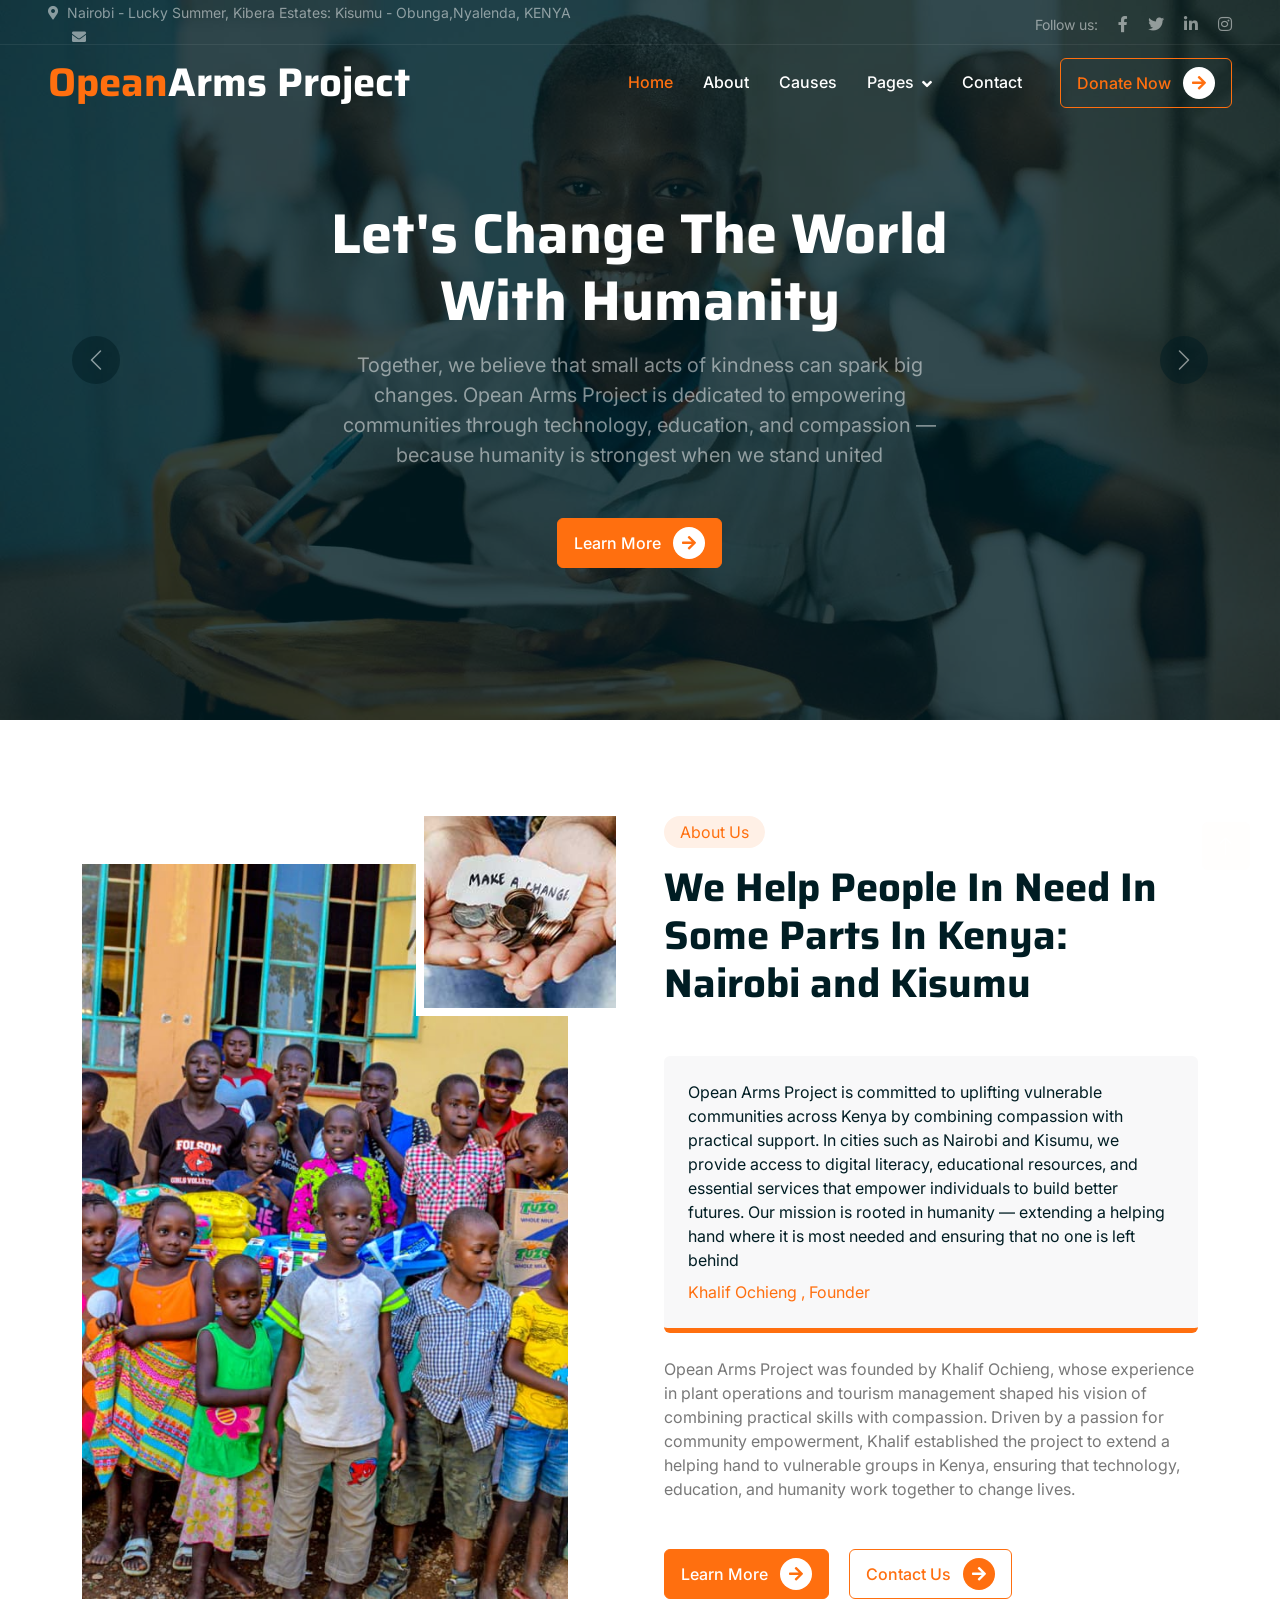
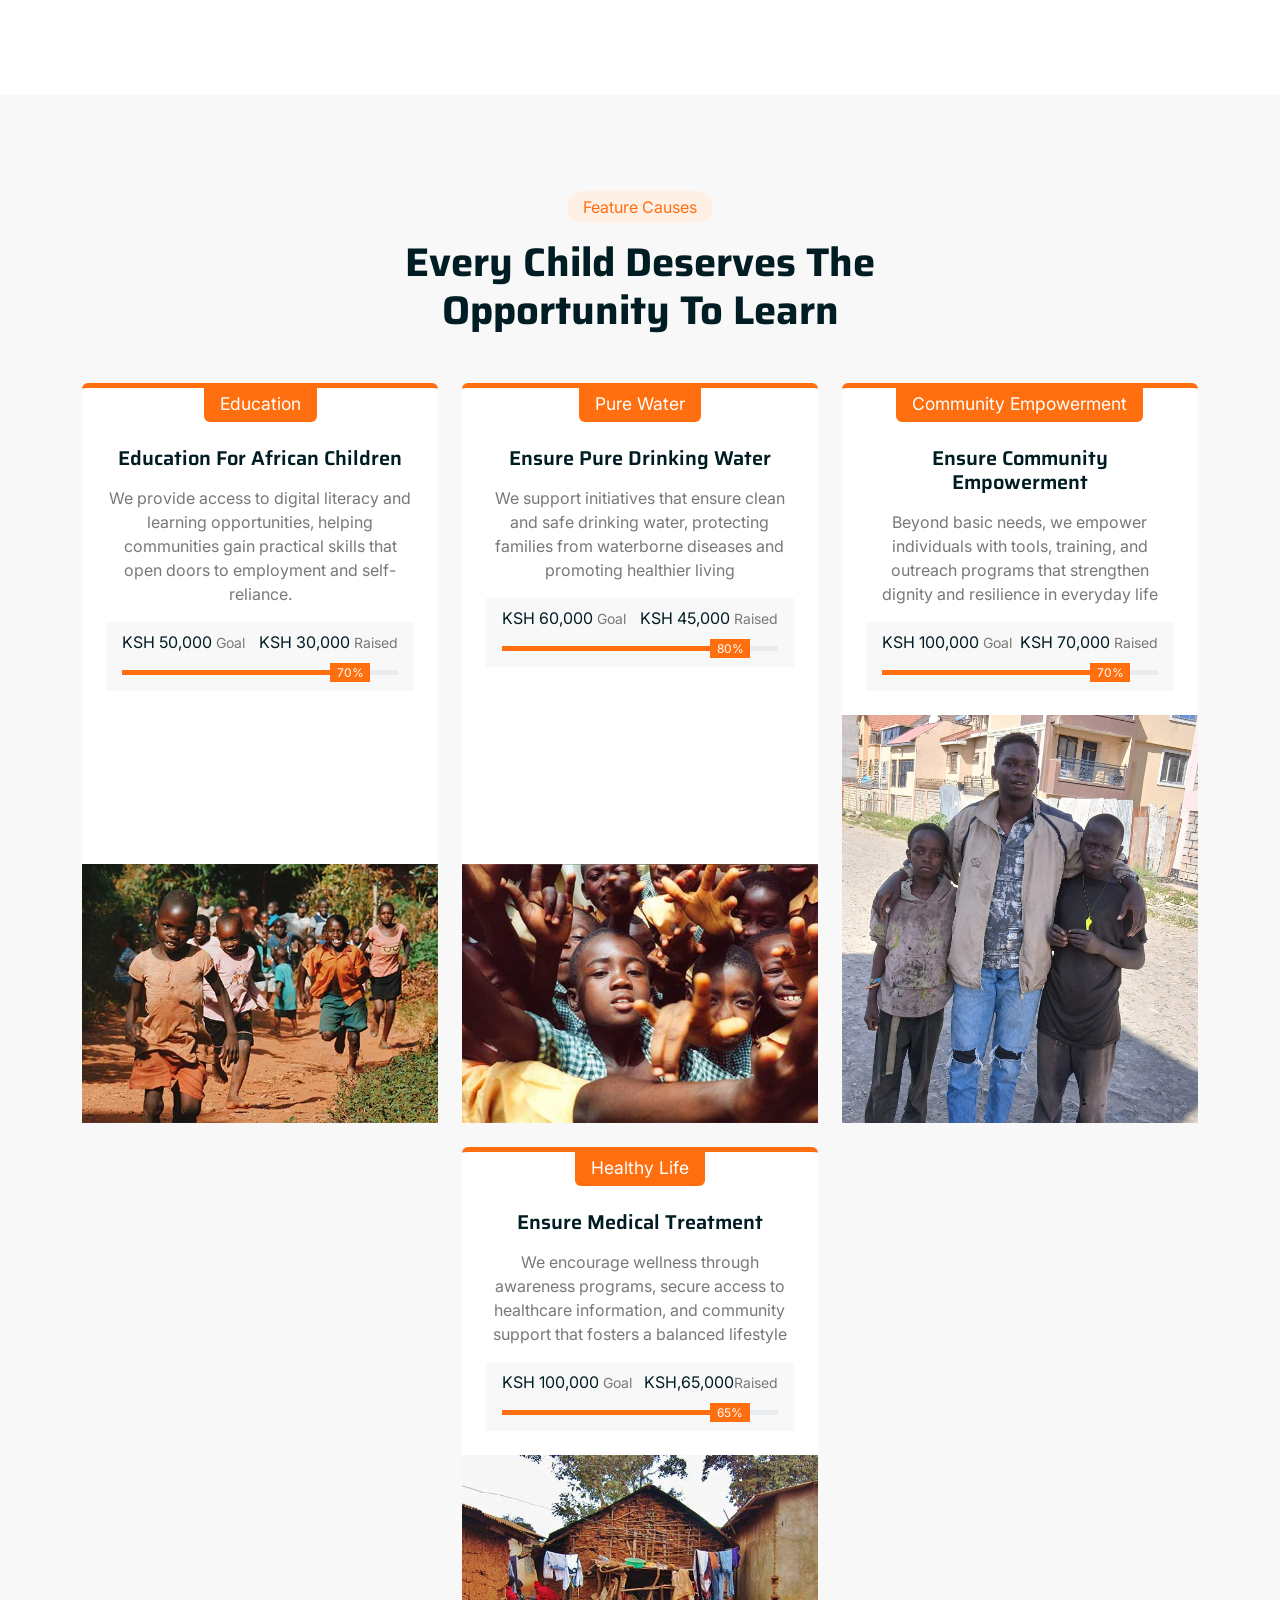
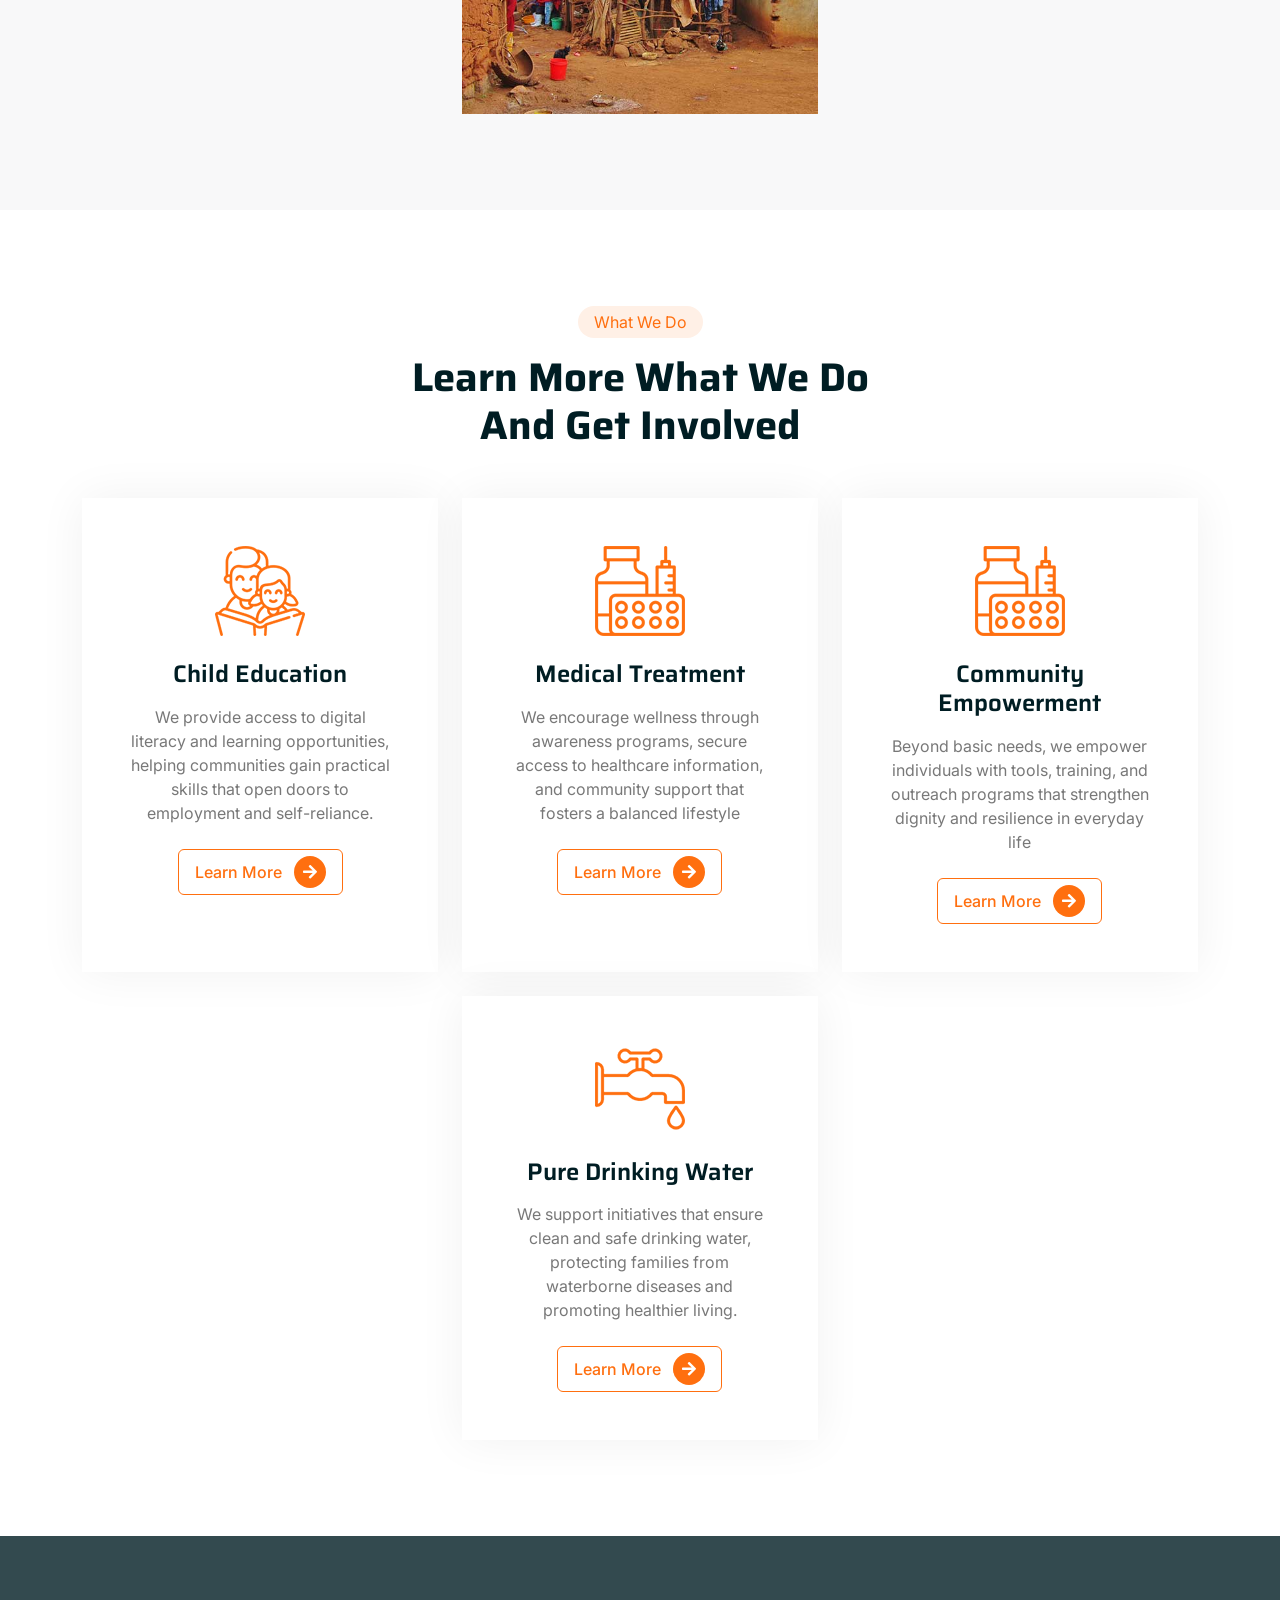
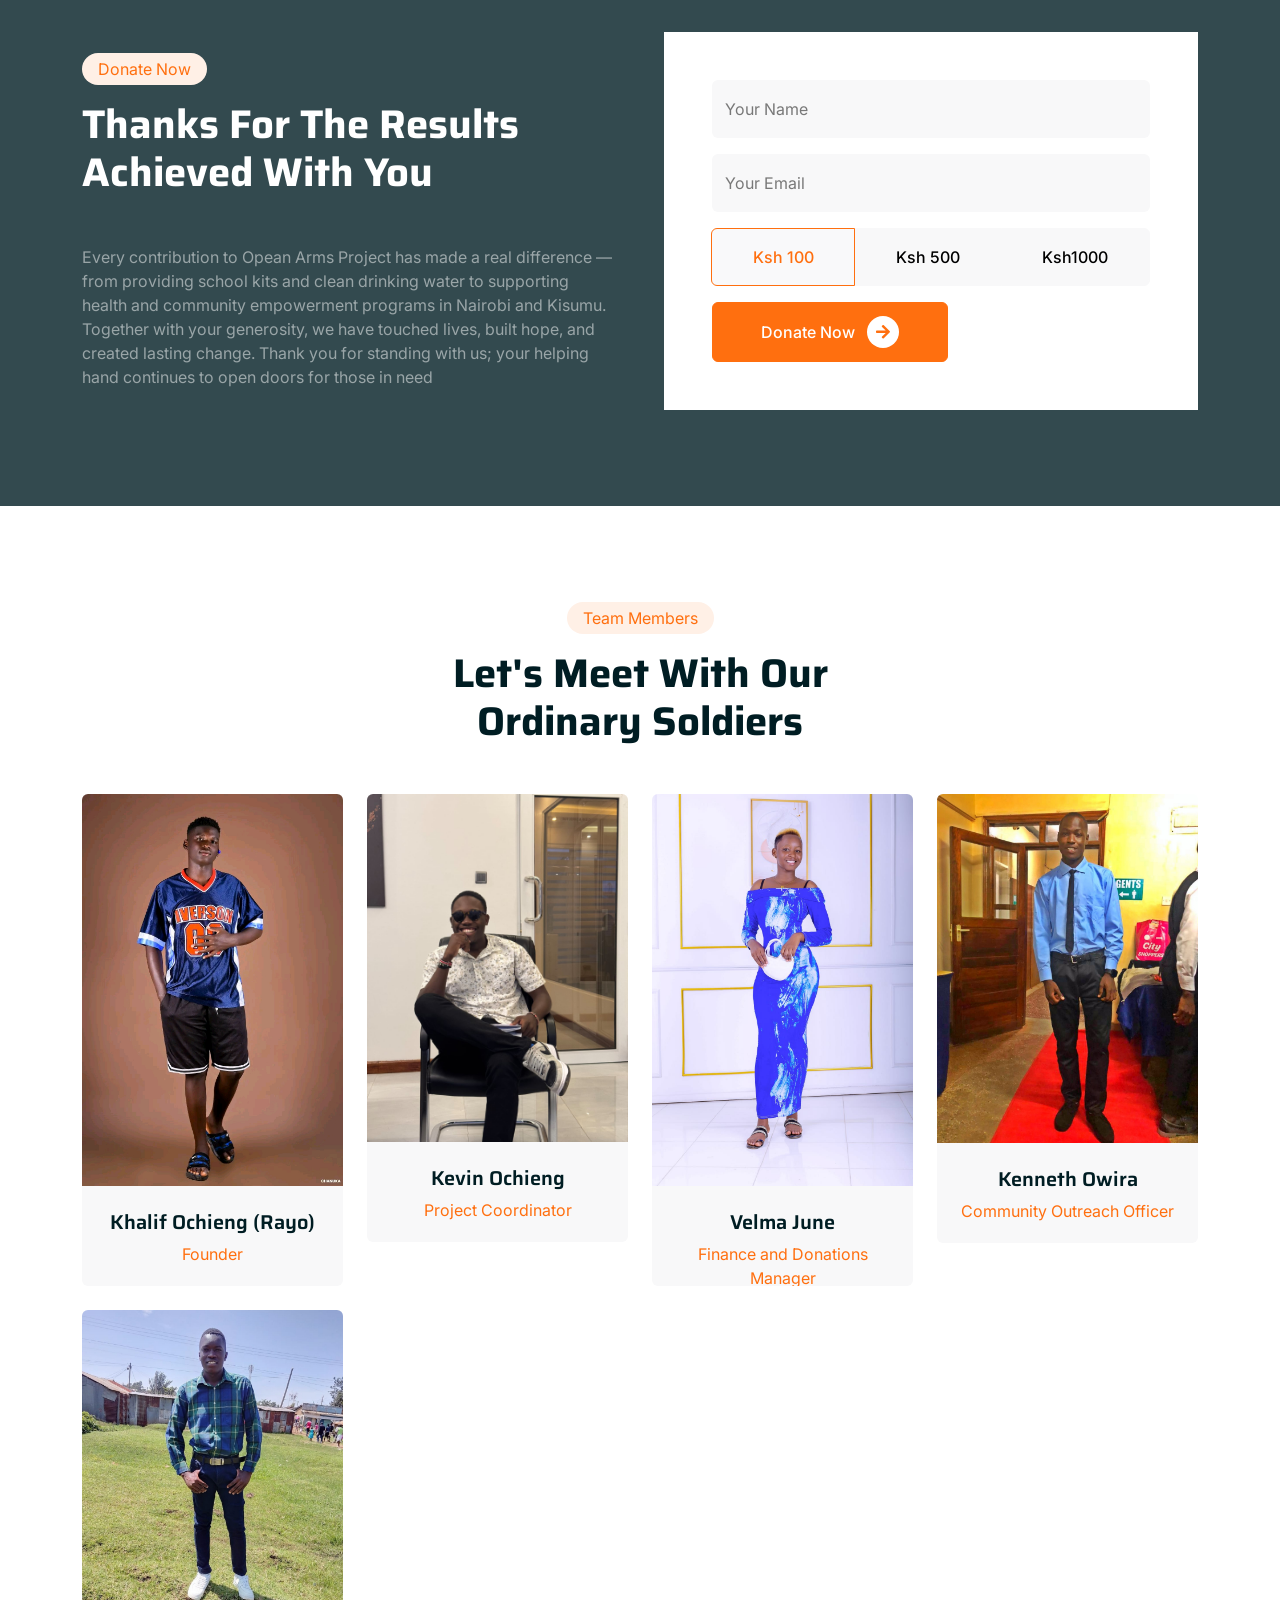
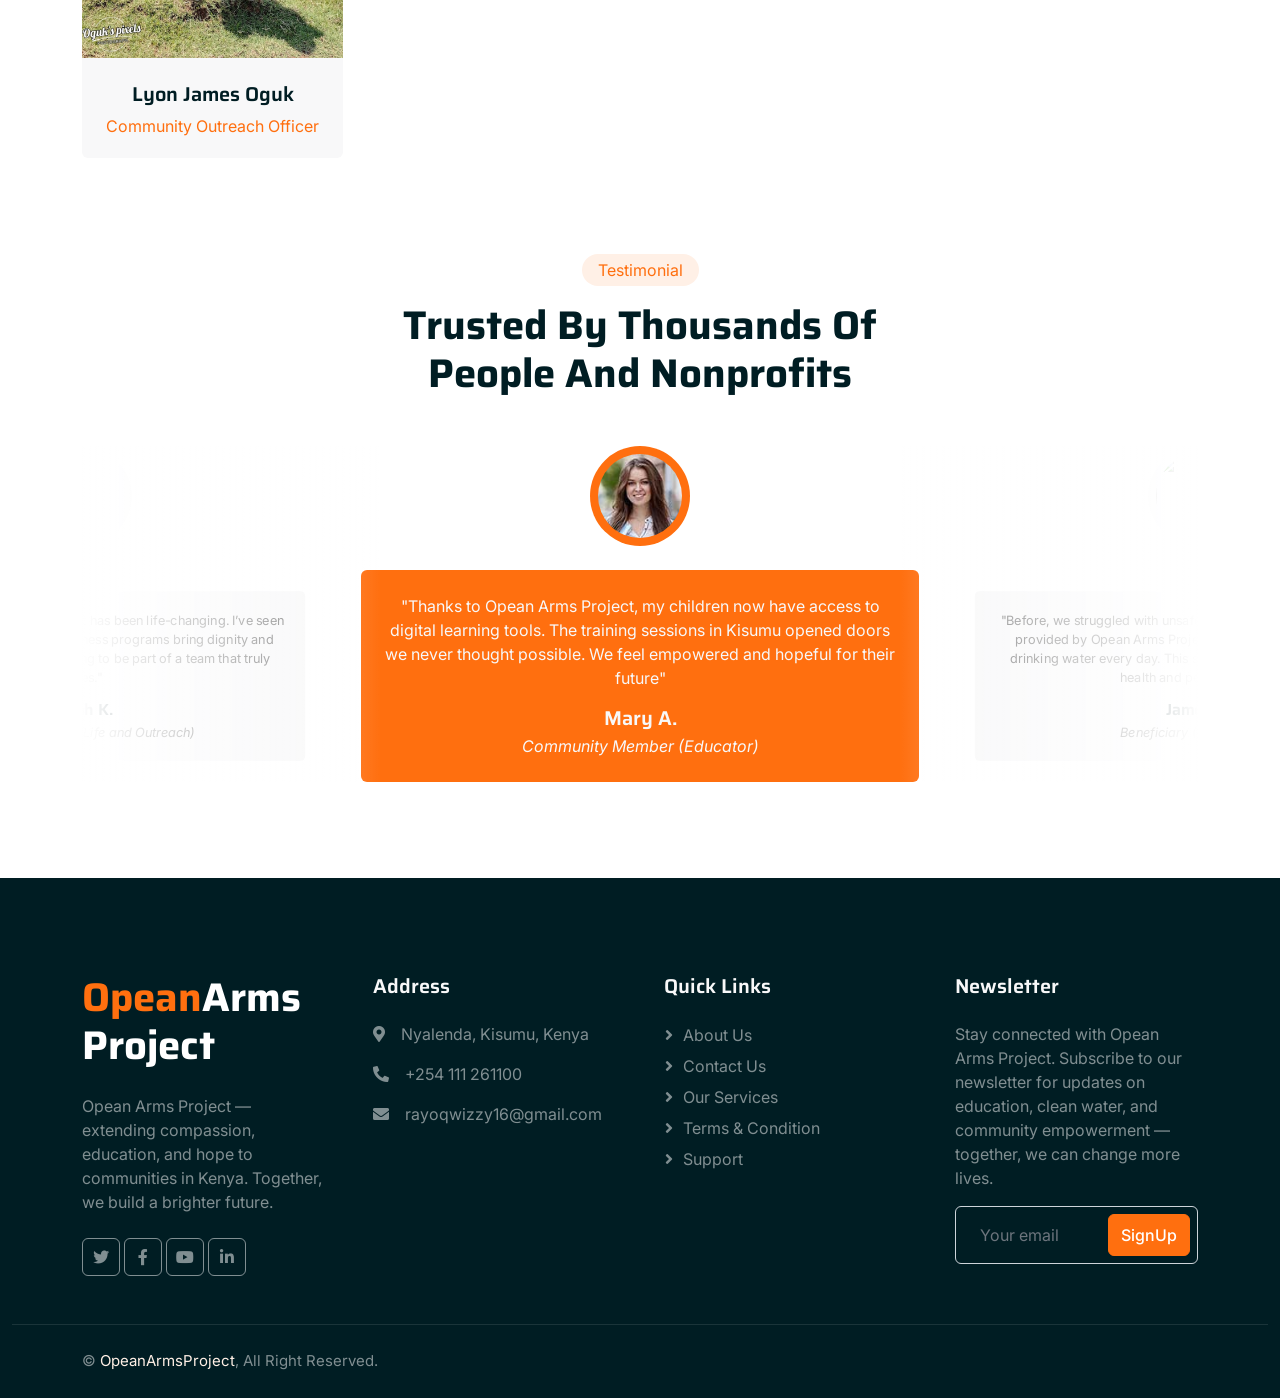
==== index.html @ 70e5e212 "Initial commit for charity project" ====
<!DOCTYPE html>
<html lang="en">

<head>
    <meta charset="utf-8">
    <title>Charity site</title>
    <meta content="width=device-width, initial-scale=1.0" name="viewport">
    <meta content="" name="keywords">
    <meta content="" name="description">

    <!-- Favicon -->
    <link href="img/favicon.ico" rel="icon">

    <!-- Google Web Fonts -->
    <link rel="preconnect" href="https://fonts.googleapis.com">
    <link rel="preconnect" href="https://fonts.gstatic.com" crossorigin>
    <link href="https://fonts.googleapis.com/css2?family=Inter:wght@400;500;600&family=Saira:wght@500;600;700&display=swap" rel="stylesheet"> 

    <!-- Icon Font Stylesheet -->
    <link href="https://cdnjs.cloudflare.com/ajax/libs/font-awesome/5.10.0/css/all.min.css" rel="stylesheet">
    <link href="https://cdn.jsdelivr.net/npm/bootstrap-icons@1.4.1/font/bootstrap-icons.css" rel="stylesheet">

    <!-- Libraries Stylesheet -->
    <link href="lib/animate/animate.min.css" rel="stylesheet">
    <link href="lib/owlcarousel/assets/owl.carousel.min.css" rel="stylesheet">

    <!-- Customized Bootstrap Stylesheet -->
    <link href="css/bootstrap.min.css" rel="stylesheet">

    <!-- Template Stylesheet -->
    <link href="css/style.css" rel="stylesheet">
</head>

<body>
    <!-- Spinner Start -->
    <div id="spinner" class="show bg-white position-fixed translate-middle w-100 vh-100 top-50 start-50 d-flex align-items-center justify-content-center">
        <div class="spinner-grow text-primary" role="status"></div>
    </div>
    <!-- Spinner End -->


    <!-- Navbar Start -->
    <div class="container-fluid fixed-top px-0 wow fadeIn" data-wow-delay="0.1s">
        <div class="top-bar text-white-50 row gx-0 align-items-center d-none d-lg-flex">
            <div class="col-lg-6 px-5 text-start">
                <small><i class="fa fa-map-marker-alt me-2"></i>Nairobi - Lucky Summer, Kibera Estates: Kisumu - Obunga,Nyalenda, KENYA</small>
                <small class="ms-4"><i class="fa fa-envelope me-2"></i></small>
            </div>
            <div class="col-lg-6 px-5 text-end">
                <small>Follow us:</small>
                <a class="text-white-50 ms-3" href=""><i class="fab fa-facebook-f"></i></a>
                <a class="text-white-50 ms-3" href=""><i class="fab fa-twitter"></i></a>
                <a class="text-white-50 ms-3" href=""><i class="fab fa-linkedin-in"></i></a>
                <a class="text-white-50 ms-3" href=""><i class="fab fa-instagram"></i></a>
            </div>
        </div>

        <nav class="navbar navbar-expand-lg navbar-dark py-lg-0 px-lg-5 wow fadeIn" data-wow-delay="0.1s">
            <a href="index.html" class="navbar-brand ms-4 ms-lg-0">
                <h1 class="fw-bold text-primary m-0">Opean<span class="text-white">Arms Project</span></h1>
            </a>
            <button type="button" class="navbar-toggler me-4" data-bs-toggle="collapse" data-bs-target="#navbarCollapse">
                <span class="navbar-toggler-icon"></span>
            </button>
            <div class="collapse navbar-collapse" id="navbarCollapse">
                <div class="navbar-nav ms-auto p-4 p-lg-0">
                    <a href="index.html" class="nav-item nav-link active">Home</a>
                    <a href="about.html" class="nav-item nav-link">About</a>
                    <a href="causes.html" class="nav-item nav-link">Causes</a>
                    <div class="nav-item dropdown">
                        <a href="#" class="nav-link dropdown-toggle" data-bs-toggle="dropdown">Pages</a>
                        <div class="dropdown-menu m-0">
                            <a href="service.html" class="dropdown-item">Service</a>
                            <a href="donate.html" class="dropdown-item">Donate</a>
                            <a href="team.html" class="dropdown-item">Our Team</a>
                            <a href="testimonial.html" class="dropdown-item">Testimonial</a>
                            <a href="404.html" class="dropdown-item">404 Page</a>
                        </div>
                    </div>
                    <a href="contact.html" class="nav-item nav-link">Contact</a>
                </div>
                <div class="d-none d-lg-flex ms-2">
                    <a class="btn btn-outline-primary py-2 px-3" href="">
                        Donate Now
                        <div class="d-inline-flex btn-sm-square bg-white text-primary rounded-circle ms-2">
                            <i class="fa fa-arrow-right"></i>
                        </div>
                    </a>
                </div>
            </div>
        </nav>
    </div>
    <!-- Navbar End -->


    <!-- Carousel Start -->
    <div class="container-fluid p-0 mb-5">
        <div id="header-carousel" class="carousel slide" data-bs-ride="carousel">
            <div class="carousel-inner">
                <div class="carousel-item active">
                    <img class="w-100" src="img/carousel-1.jpg" alt="Image">
                    <div class="carousel-caption">
                        <div class="container">
                            <div class="row justify-content-center">
                                <div class="col-lg-7 pt-5">
                                    <h1 class="display-4 text-white mb-3 animated slideInDown">Let's Change The World With Humanity</h1>
                                    <p class="fs-5 text-white-50 mb-5 animated slideInDown">Together, we believe that small acts of kindness can spark big changes. Opean Arms Project is dedicated to empowering communities through technology, education, and compassion — because humanity is strongest when we stand united</p>
                                    <a class="btn btn-primary py-2 px-3 animated slideInDown" href="">
                                        Learn More
                                        <div class="d-inline-flex btn-sm-square bg-white text-primary rounded-circle ms-2">
                                            <i class="fa fa-arrow-right"></i>
                                        </div>
                                    </a>
                                </div>
                            </div>
                        </div>
                    </div>
                </div>
                <div class="carousel-item">
                    <img class="w-100" src="img/carousel-2.jpg" alt="Image">
                    <div class="carousel-caption">
                        <div class="container">
                            <div class="row justify-content-center">
                                <div class="col-lg-7 pt-5">
                                    <h1 class="display-4 text-white mb-3 animated slideInDown">Let's Save More Lifes With Our Helping Hand</h1>
                                    <p class="fs-5 text-white-50 mb-5 animated slideInDown">At Opean Arms Project, we believe that every act of kindness can open doors to hope. By extending our helping hand, we empower communities with access to education, digital tools, and compassionate support. Together, we can transform lives, protect dignity, and build a future rooted in humanity</p>
                                    <a class="btn btn-primary py-2 px-3 animated slideInDown" href="">
                                        Learn More
                                        <div class="d-inline-flex btn-sm-square bg-white text-primary rounded-circle ms-2">
                                            <i class="fa fa-arrow-right"></i>
                                        </div>
                                    </a>
                                </div>
                            </div>
                        </div>
                    </div>
                </div>
            </div>
            <button class="carousel-control-prev" type="button" data-bs-target="#header-carousel"
                data-bs-slide="prev">
                <span class="carousel-control-prev-icon" aria-hidden="true"></span>
                <span class="visually-hidden">Previous</span>
            </button>
            <button class="carousel-control-next" type="button" data-bs-target="#header-carousel"
                data-bs-slide="next">
                <span class="carousel-control-next-icon" aria-hidden="true"></span>
                <span class="visually-hidden">Next</span>
            </button>
        </div>
    </div>
    <!-- Carousel End -->


    <!-- About Start -->
    <div class="container-xxl py-5">
        <div class="container">
            <div class="row g-5">
                <div class="col-lg-6 wow fadeInUp" data-wow-delay="0.1s">
                    <div class="position-relative overflow-hidden h-100" style="min-height: 400px;">
                        <img class="position-absolute w-100 h-100 pt-5 pe-5" src="img/about-1.jpg" alt="" style="object-fit: cover;">
                        <img class="position-absolute top-0 end-0 bg-white ps-2 pb-2" src="img/about-2.jpg" alt="" style="width: 200px; height: 200px;">
                    </div>
                </div>
                <div class="col-lg-6 wow fadeInUp" data-wow-delay="0.5s">
                    <div class="h-100">
                        <div class="d-inline-block rounded-pill bg-secondary text-primary py-1 px-3 mb-3">About Us</div>
                        <h1 class="display-6 mb-5">We Help People In Need In Some Parts In Kenya: Nairobi and Kisumu</h1>
                        <div class="bg-light border-bottom border-5 border-primary rounded p-4 mb-4">
                            <p class="text-dark mb-2">Opean Arms Project is committed to uplifting vulnerable communities across Kenya by combining compassion with practical support. In cities such as Nairobi and Kisumu, we provide access to digital literacy, educational resources, and essential services that empower individuals to build better futures. Our mission is rooted in humanity — extending a helping hand where it is most needed and ensuring that no one is left behind</p>
                            <span class="text-primary">Khalif Ochieng , Founder</span>
                        </div>
                        <p class="mb-5">Opean Arms Project was founded by Khalif Ochieng, whose experience in plant operations and tourism management shaped his vision of combining practical skills with compassion. Driven by a passion for community empowerment, Khalif established the project to extend a helping hand to vulnerable groups in Kenya, ensuring that technology, education, and humanity work together to change lives.</p>
                        <a class="btn btn-primary py-2 px-3 me-3" href="">
                            Learn More
                            <div class="d-inline-flex btn-sm-square bg-white text-primary rounded-circle ms-2">
                                <i class="fa fa-arrow-right"></i>
                            </div>
                        </a>
                        <a class="btn btn-outline-primary py-2 px-3" href="">
                            Contact Us
                            <div class="d-inline-flex btn-sm-square bg-primary text-white rounded-circle ms-2">
                                <i class="fa fa-arrow-right"></i>
                            </div>
                        </a>
                    </div>
                </div>
            </div>
        </div>
    </div>
    <!-- About End -->


    <!-- Causes Start -->
    <div class="container-xxl bg-light my-5 py-5">
        <div class="container py-5">
            <div class="text-center mx-auto mb-5 wow fadeInUp" data-wow-delay="0.1s" style="max-width: 500px;">
                <div class="d-inline-block rounded-pill bg-secondary text-primary py-1 px-3 mb-3">Feature Causes</div>
                <h1 class="display-6 mb-5">Every Child Deserves The Opportunity To Learn</h1>
            </div>
            <div class="row g-4 justify-content-center">
                <div class="col-lg-4 col-md-6 wow fadeInUp" data-wow-delay="0.1s">
                    <div class="causes-item d-flex flex-column bg-white border-top border-5 border-primary rounded-top overflow-hidden h-100">
                        <div class="text-center p-4 pt-0">
                            <div class="d-inline-block bg-primary text-white rounded-bottom fs-5 pb-1 px-3 mb-4">
                                <small>Education</small>
                            </div>
                            <h5 class="mb-3">Education For African Children</h5>
                            <p>We provide access to digital literacy and learning opportunities, helping communities gain practical skills that open doors to employment and self-reliance.</p>
                            <div class="causes-progress bg-light p-3 pt-2">
                                <div class="d-flex justify-content-between">
                                    <p class="text-dark">KSH 50,000 <small class="text-body">Goal</small></p>
                                    <p class="text-dark">KSH 30,000 <small class="text-body">Raised</small></p>
                                </div>
                                <div class="progress">
                                    <div class="progress-bar" role="progressbar" aria-valuenow="90" aria-valuemin="0" aria-valuemax="100">
                                        <span>70%</span>
                                    </div>
                                </div>
                            </div>
                        </div>
                        <div class="position-relative mt-auto">
                            <img class="img-fluid" src="img/courses-1.jpg" alt="">
                            <div class="causes-overlay">
                                <a class="btn btn-outline-primary" href="">
                                    Read More
                                    <div class="d-inline-flex btn-sm-square bg-primary text-white rounded-circle ms-2">
                                        <i class="fa fa-arrow-right"></i>
                                    </div>
                                </a>
                            </div>
                        </div>
                    </div>
                </div>
                <div class="col-lg-4 col-md-6 wow fadeInUp" data-wow-delay="0.3s">
                    <div class="causes-item d-flex flex-column bg-white border-top border-5 border-primary rounded-top overflow-hidden h-100">
                        <div class="text-center p-4 pt-0">
                            <div class="d-inline-block bg-primary text-white rounded-bottom fs-5 pb-1 px-3 mb-4">
                                <small>Pure Water</small>
                            </div>
                            <h5 class="mb-3">Ensure Pure Drinking Water</h5>
                            <p>We support initiatives that ensure clean and safe drinking water, protecting families from waterborne diseases and promoting healthier living</p>
                            <div class="causes-progress bg-light p-3 pt-2">
                                <div class="d-flex justify-content-between">
                                    <p class="text-dark">KSH 60,000 <small class="text-body">Goal</small></p>
                                    <p class="text-dark">KSH 45,000 <small class="text-body">Raised</small></p>
                                </div>
                                <div class="progress">
                                    <div class="progress-bar" role="progressbar" aria-valuenow="90" aria-valuemin="0" aria-valuemax="100">
                                        <span>80%</span>
                                    </div>
                                </div>
                            </div>
                        </div>
                        <div class="position-relative mt-auto">
                            <img class="img-fluid" src="img/courses-2.jpg" alt="">
                            <div class="causes-overlay">
                                <a class="btn btn-outline-primary" href="">
                                    Read More
                                    <div class="d-inline-flex btn-sm-square bg-primary text-white rounded-circle ms-2">
                                        <i class="fa fa-arrow-right"></i>
                                    </div>
                                </a>
                            </div>
                        </div>
                    </div>
                </div>

                <div class="col-lg-4 col-md-6 wow fadeInUp" data-wow-delay="0.3s">
                    <div class="causes-item d-flex flex-column bg-white border-top border-5 border-primary rounded-top overflow-hidden h-100">
                        <div class="text-center p-4 pt-0">
                            <div class="d-inline-block bg-primary text-white rounded-bottom fs-5 pb-1 px-3 mb-4">
                                <small>Community Empowerment</small>
                            </div>
                            <h5 class="mb-3">Ensure Community Empowerment</h5>
                            <p>Beyond basic needs, we empower individuals with tools, training, and outreach programs that strengthen dignity and resilience in everyday life</p>
                            <div class="causes-progress bg-light p-3 pt-2">
                                <div class="d-flex justify-content-between">
                                    <p class="text-dark">KSH 100,000 <small class="text-body">Goal</small></p>
                                    <p class="text-dark">KSH 70,000 <small class="text-body">Raised</small></p>
                                </div>
                                <div class="progress">
                                    <div class="progress-bar" role="progressbar" aria-valuenow="90" aria-valuemin="0" aria-valuemax="100">
                                        <span>70%</span>
                                    </div>
                                </div>
                            </div>
                        </div>
                        <div class="position-relative mt-auto">
                            <img class="img-fluid" src="img/courses-4.jpg" alt="">
                            <div class="causes-overlay">
                                <a class="btn btn-outline-primary" href="">
                                    Read More
                                    <div class="d-inline-flex btn-sm-square bg-primary text-white rounded-circle ms-2">
                                        <i class="fa fa-arrow-right"></i>
                                    </div>
                                </a>
                            </div>
                        </div>
                    </div>
                </div>

                <div class="col-lg-4 col-md-6 wow fadeInUp" data-wow-delay="0.5s">
                    <div class="causes-item d-flex flex-column bg-white border-top border-5 border-primary rounded-top overflow-hidden h-100">
                        <div class="text-center p-4 pt-0">
                            <div class="d-inline-block bg-primary text-white rounded-bottom fs-5 pb-1 px-3 mb-4">
                                <small>Healthy Life</small>
                            </div>
                            <h5 class="mb-3">Ensure Medical Treatment</h5>
                            <p>We encourage wellness through awareness programs, secure access to healthcare information, and community support that fosters a balanced lifestyle</p>
                            <div class="causes-progress bg-light p-3 pt-2">
                                <div class="d-flex justify-content-between">
                                    <p class="text-dark">KSH 100,000 <small class="text-body">Goal</small></p>
                                    <p class="text-dark">KSH,65,000<small class="text-body">Raised</small></p>
                                </div>
                                <div class="progress">
                                    <div class="progress-bar" role="progressbar" aria-valuenow="90" aria-valuemin="0" aria-valuemax="100">
                                        <span>65%</span>
                                    </div>
                                </div>
                            </div>
                        </div>
                        <div class="position-relative mt-auto">
                            <img class="img-fluid" src="img/courses-3.jpg" alt="">
                            <div class="causes-overlay">
                                <a class="btn btn-outline-primary" href="">
                                    Read More
                                    <div class="d-inline-flex btn-sm-square bg-primary text-white rounded-circle ms-2">
                                        <i class="fa fa-arrow-right"></i>
                                    </div>
                                </a>
                            </div>
                        </div>
                    </div>
                </div>
            </div>
        </div>
    </div>
    <!-- Causes End -->


    <!-- Service Start -->
    <div class="container-xxl py-5">
        <div class="container">
            <div class="text-center mx-auto mb-5 wow fadeInUp" data-wow-delay="0.1s" style="max-width: 500px;">
                <div class="d-inline-block rounded-pill bg-secondary text-primary py-1 px-3 mb-3">What We Do</div>
                <h1 class="display-6 mb-5">Learn More What We Do And Get Involved</h1>
            </div>
            <div class="row g-4 justify-content-center">
                <div class="col-lg-4 col-md-6 wow fadeInUp" data-wow-delay="0.1s">
                    <div class="service-item bg-white text-center h-100 p-4 p-xl-5">
                        <img class="img-fluid mb-4" src="img/icon-1.png" alt="">
                        <h4 class="mb-3">Child Education</h4>
                        <p class="mb-4">We provide access to digital literacy and learning opportunities, helping communities gain practical skills that open doors to employment and self-reliance.</p>
                        <a class="btn btn-outline-primary px-3" href="">
                            Learn More
                            <div class="d-inline-flex btn-sm-square bg-primary text-white rounded-circle ms-2">
                                <i class="fa fa-arrow-right"></i>
                            </div>
                        </a>
                    </div>
   
                </div>
                <div class="col-lg-4 col-md-6 wow fadeInUp" data-wow-delay="0.3s">
                    <div class="service-item bg-white text-center h-100 p-4 p-xl-5">
                        <img class="img-fluid mb-4" src="img/icon-2.png" alt="">
                        <h4 class="mb-3">Medical Treatment</h4>
                        <p class="mb-4">We encourage wellness through awareness programs, secure access to healthcare information, and community support that fosters a balanced lifestyle</p>
                        <a class="btn btn-outline-primary px-3" href="">
                            Learn More
                            <div class="d-inline-flex btn-sm-square bg-primary text-white rounded-circle ms-2">
                                <i class="fa fa-arrow-right"></i>
                            </div>
                        </a>
                    </div>
                </div>

                <div class="col-lg-4 col-md-6 wow fadeInUp" data-wow-delay="0.3s">
                    <div class="service-item bg-white text-center h-100 p-4 p-xl-5">
                        <img class="img-fluid mb-4" src="img/icon-2.png" alt="">
                        <h4 class="mb-3">Community Empowerment</h4>
                        <p class="mb-4">Beyond basic needs, we empower individuals with tools, training, and outreach programs that strengthen dignity and resilience in everyday life</p>
                        <a class="btn btn-outline-primary px-3" href="">
                            Learn More
                            <div class="d-inline-flex btn-sm-square bg-primary text-white rounded-circle ms-2">
                                <i class="fa fa-arrow-right"></i>
                            </div>
                        </a>
                    </div>
                </div>

                <div class="col-lg-4 col-md-6 wow fadeInUp" data-wow-delay="0.5s">
                    <div class="service-item bg-white text-center h-100 p-4 p-xl-5">
                        <img class="img-fluid mb-4" src="img/icon-3.png" alt="">
                        <h4 class="mb-3">Pure Drinking Water</h4>
                        <p class="mb-4">We support initiatives that ensure clean and safe drinking water, protecting families from waterborne diseases and promoting healthier living.</p>
                        <a class="btn btn-outline-primary px-3" href="">
                            Learn More
                            <div class="d-inline-flex btn-sm-square bg-primary text-white rounded-circle ms-2">
                                <i class="fa fa-arrow-right"></i>
                            </div>
                        </a>
                    </div>
                </div>
            </div>
        </div>
    </div>
    <!-- Service End -->


    <!-- Donate Start -->
    <div class="container-fluid donate my-5 py-5" data-parallax="scroll" data-image-src="img/donate.jpg">
        <div class="container py-5">
            <div class="row g-5 align-items-center">
                <div class="col-lg-6 wow fadeIn" data-wow-delay="0.1s">
                    <div class="d-inline-block rounded-pill bg-secondary text-primary py-1 px-3 mb-3">Donate Now</div>
                    <h1 class="display-6 text-white mb-5">Thanks For The Results Achieved With You</h1>
                    <p class="text-white-50 mb-0">Every contribution to Opean Arms Project has made a real difference — from providing school kits and clean drinking water to supporting health and community empowerment programs in Nairobi and Kisumu. Together with your generosity, we have touched lives, built hope, and created lasting change. Thank you for standing with us; your helping hand continues to open doors for those in need</p>
                </div>
                <div class="col-lg-6 wow fadeIn" data-wow-delay="0.5s">
                    <div class="h-100 bg-white p-5">
                        <form>
                            <div class="row g-3">
                                <div class="col-12">
                                    <div class="form-floating">
                                        <input type="text" class="form-control bg-light border-0" id="name" placeholder="Your Name">
                                        <label for="name">Your Name</label>
                                    </div>
                                </div>
                                <div class="col-12">
                                    <div class="form-floating">
                                        <input type="email" class="form-control bg-light border-0" id="email" placeholder="Your Email">
                                        <label for="email">Your Email</label>
                                    </div>
                                </div>
                                <div class="col-12">
                                    <div class="btn-group d-flex justify-content-around">
                                        <input type="radio" class="btn-check" name="btnradio" id="btnradio1" checked>
                                        <label class="btn btn-light py-3" for="btnradio1">Ksh 100</label>

                                        <input type="radio" class="btn-check" name="btnradio" id="btnradio2">
                                        <label class="btn btn-light py-3" for="btnradio2">Ksh 500</label>

                                        <input type="radio" class="btn-check" name="btnradio" id="btnradio3">
                                        <label class="btn btn-light py-3" for="btnradio3">Ksh1000</label>
                                    </div>
                                </div>
                                <div class="col-12">
                                    <button class="btn btn-primary px-5" style="height: 60px;">
                                        Donate Now
                                        <div class="d-inline-flex btn-sm-square bg-white text-primary rounded-circle ms-2">
                                            <i class="fa fa-arrow-right"></i>
                                        </div>
                                    </button>
                                </div>
                            </div>
                        </form>
                    </div>
                </div>
            </div>
        </div>
    </div>
    <!-- Donate End -->


    <!-- Team Start -->
    <div class="container-xxl py-5">
        <div class="container">
            <div class="text-center mx-auto mb-5 wow fadeInUp" data-wow-delay="0.1s" style="max-width: 500px;">
                <div class="d-inline-block rounded-pill bg-secondary text-primary py-1 px-3 mb-3">Team Members</div>
                <h1 class="display-6 mb-5">Let's Meet With Our Ordinary Soldiers</h1>
            </div>
            <div class="row g-4">
                <div class="col-lg-3 col-md-6 wow fadeInUp" data-wow-delay="0.1s">
                    <div class="team-item position-relative rounded overflow-hidden">
                        <div class="overflow-hidden">
                            <img class="img-fluid" src="img/team-1.jpg" alt="">
                        </div>
                        <div class="team-text bg-light text-center p-4">
                            <h5>Khalif Ochieng (Rayo) </h5>
                            <p class="text-primary">Founder</p>
                            <div class="team-social text-center">
                                <a class="btn btn-square" href=""><i class="fab fa-facebook-f"></i></a>
                                <a class="btn btn-square" href=""><i class="fab fa-twitter"></i></a>
                                <a class="btn btn-square" href=""><i class="fab fa-instagram"></i></a>
                            </div>
                        </div>
                    </div>
                </div>
                <div class="col-lg-3 col-md-6 wow fadeInUp" data-wow-delay="0.3s">
                    <div class="team-item position-relative rounded overflow-hidden">
                        <div class="overflow-hidden">
                            <img class="img-fluid" src="img/team-2.jpg" alt="">
                        </div>
                        <div class="team-text bg-light text-center p-4">
                            <h5>Kevin Ochieng</h5>
                            <p class="text-primary">Project Coordinator</p>
                            <div class="team-social text-center">
                                <a class="btn btn-square" href=""><i class="fab fa-facebook-f"></i></a>
                                <a class="btn btn-square" href=""><i class="fab fa-twitter"></i></a>
                                <a class="btn btn-square" href=""><i class="fab fa-instagram"></i></a>
                            </div>
                        </div>
                    </div>
                </div>
                <div class="col-lg-3 col-md-6 wow fadeInUp" data-wow-delay="0.5s">
                    <div class="team-item position-relative rounded overflow-hidden">
                        <div class="overflow-hidden">
                            <img class="img-fluid" src="img/team-3.jpg" alt="">
                        </div>
                        <div class="team-text bg-light text-center p-4">
                            <h5>Velma June</h5>
                            <p class="text-primary">Finance and Donations Manager</p>
                            <div class="team-social text-center">
                                <a class="btn btn-square" href=""><i class="fab fa-facebook-f"></i></a>
                                <a class="btn btn-square" href=""><i class="fab fa-twitter"></i></a>
                                <a class="btn btn-square" href=""><i class="fab fa-instagram"></i></a>
                            </div>
                        </div>
                    </div>
                </div>
                <div class="col-lg-3 col-md-6 wow fadeInUp" data-wow-delay="0.7s">
                    <div class="team-item position-relative rounded overflow-hidden">
                        <div class="overflow-hidden">
                            <img class="img-fluid" src="img/team-4.jpg" alt="">
                        </div>
                        <div class="team-text bg-light text-center p-4">
                            <h5>Kenneth Owira</h5>
                            <p class="text-primary">Community Outreach Officer</p>
                            <div class="team-social text-center">
                                <a class="btn btn-square" href=""><i class="fab fa-facebook-f"></i></a>
                                <a class="btn btn-square" href=""><i class="fab fa-twitter"></i></a>
                                <a class="btn btn-square" href=""><i class="fab fa-instagram"></i></a>
                            </div>
                        </div>
                    </div>
                </div>

                 <div class="col-lg-3 col-md-6 wow fadeInUp" data-wow-delay="0.7s">
                    <div class="team-item position-relative rounded overflow-hidden">
                        <div class="overflow-hidden">
                            <img class="img-fluid" src="img/team-5.jpg" alt="">
                        </div>
                        <div class="team-text bg-light text-center p-4">
                            <h5>Lyon James Oguk</h5>
                            <p class="text-primary">Community Outreach Officer</p>
                            <div class="team-social text-center">
                                <a class="btn btn-square" href=""><i class="fab fa-facebook-f"></i></a>
                                <a class="btn btn-square" href=""><i class="fab fa-twitter"></i></a>
                                <a class="btn btn-square" href=""><i class="fab fa-instagram"></i></a>
                            </div>
                        </div>
                    </div>
                </div>

            </div>
        </div>
    </div>
    <!-- Team End -->


    <!-- Testimonial Start -->
    <div class="container-xxl py-5">
        <div class="container">
            <div class="text-center mx-auto mb-5 wow fadeInUp" data-wow-delay="0.1s" style="max-width: 500px;">
                <div class="d-inline-block rounded-pill bg-secondary text-primary py-1 px-3 mb-3">Testimonial</div>
                <h1 class="display-6 mb-5">Trusted By Thousands Of People And Nonprofits</h1>
            </div>
            <div class="owl-carousel testimonial-carousel wow fadeInUp" data-wow-delay="0.1s">
                <div class="testimonial-item text-center">
                    <img class="img-fluid bg-light rounded-circle p-2 mx-auto mb-4" src="img/testimonial-1.jpg" style="width: 100px; height: 100px;">
                    <div class="testimonial-text rounded text-center p-4">
                        <p>"Thanks to Opean Arms Project, my children now have access to digital learning tools. The training sessions in Kisumu opened doors we never thought possible. We feel empowered and hopeful for their future"</p>
                        <h5 class="mb-1">Mary A.</h5>
                        <span class="fst-italic">Community Member (Educator)</span>
                    </div>
                </div>
                <div class="testimonial-item text-center">
                    <img class="img-fluid bg-light rounded-circle p-2 mx-auto mb-4" src="img/testimonial-2.jpg" style="width: 100px; height: 100px;">
                    <div class="testimonial-text rounded text-center p-4">
                        <p>"Before, we struggled with unsafe water. With the filtration support provided by Opean Arms Project, my family now enjoys clean drinking water every day. This simple change has improved our health and peace of mind"</p>
                        <h5 class="mb-1">James O.</h5>
                        <span class="fst-italic">Beneficiary (Clean Water)</span>
                    </div>
                </div>
                <div class="testimonial-item text-center">
                    <img class="img-fluid bg-light rounded-circle p-2 mx-auto mb-4" src="img/testimonial-3.jpg" style="width: 100px; height: 100px;">
                    <div class="testimonial-text rounded text-center p-4">
                        <p>"Working with Opean Arms Project has been life-changing. I’ve seen firsthand how their health awareness programs bring dignity and hope to communities. It’s inspiring to be part of a team that truly cares."</p>
                        <h5 class="mb-1">Sarah K.</h5>
                        <span class="fst-italic">Volunteer (Healthy Life and Outreach)</span>
                    </div>
                </div>
            </div>
        </div>
    </div>
    <!-- Testimonial End -->


    <!-- Footer Start -->
    <div class="container-fluid bg-dark text-white-50 footer mt-5 pt-5 wow fadeIn" data-wow-delay="0.1s">
        <div class="container py-5">
            <div class="row g-5">
                <div class="col-lg-3 col-md-6">
                    <h1 class="fw-bold text-primary mb-4">Opean<span class="text-white">Arms Project</span></h1>
                    <p>Opean Arms Project — extending compassion, education, and hope to communities in Kenya. Together, we build a brighter future.</p>
                    <div class="d-flex pt-2">
                        <a class="btn btn-square me-1" href=""><i class="fab fa-twitter"></i></a>
                        <a class="btn btn-square me-1" href=""><i class="fab fa-facebook-f"></i></a>
                        <a class="btn btn-square me-1" href=""><i class="fab fa-youtube"></i></a>
                        <a class="btn btn-square me-0" href=""><i class="fab fa-linkedin-in"></i></a>
                    </div>
                </div>
                <div class="col-lg-3 col-md-6">
                    <h5 class="text-light mb-4">Address</h5>
                    <p><i class="fa fa-map-marker-alt me-3"></i>Nyalenda, Kisumu, Kenya</p>
                    <p><i class="fa fa-phone-alt me-3"></i>+254 111 261100</p>
                    <p><i class="fa fa-envelope me-3"></i>rayoqwizzy16@gmail.com</p>
                </div>
                <div class="col-lg-3 col-md-6">
                    <h5 class="text-light mb-4">Quick Links</h5>
                    <a class="btn btn-link" href="">About Us</a>
                    <a class="btn btn-link" href="">Contact Us</a>
                    <a class="btn btn-link" href="">Our Services</a>
                    <a class="btn btn-link" href="">Terms & Condition</a>
                    <a class="btn btn-link" href="">Support</a>
                </div>
                <div class="col-lg-3 col-md-6">
                    <h5 class="text-light mb-4">Newsletter</h5>
                    <p>Stay connected with Opean Arms Project. Subscribe to our newsletter for updates on education, clean water, and community empowerment — together, we can change more lives.</p>
                    <div class="position-relative mx-auto" style="max-width: 400px;">
                        <input class="form-control bg-transparent w-100 py-3 ps-4 pe-5" type="text" placeholder="Your email">
                        <button type="button" class="btn btn-primary py-2 position-absolute top-0 end-0 mt-2 me-2">SignUp</button>
                    </div>
                </div>
            </div>
        </div>
        <div class="container-fluid copyright">
            <div class="container">
                <div class="row">
                    <div class="col-md-6 text-center text-md-start mb-3 mb-md-0">
                        &copy; <a href="#">OpeanArmsProject</a>, All Right Reserved.
                    </div>
                    <div class="col-md-6 text-center text-md-end">
                        <!--/*** This template is free as long as you keep the footer author’s credit link/attribution link/backlink. If you'd like to use the template without the footer author’s credit link/attribution link/backlink, you can purchase the Credit Removal License from "https://htmlcodex.com/credit-removal". Thank you for your support. ***/-->

                        <a href="#"></a>
                        
                    </div>
                </div>
            </div>
        </div>
    </div>
    <!-- Footer End -->


    <!-- Back to Top -->
    <a href="#" class="btn btn-lg btn-primary btn-lg-square back-to-top"><i class="bi bi-arrow-up"></i></a>


    <!-- JavaScript Libraries -->
    <script src="https://code.jquery.com/jquery-3.4.1.min.js"></script>
    <script src="https://cdn.jsdelivr.net/npm/bootstrap@5.0.0/dist/js/bootstrap.bundle.min.js"></script>
    <script src="lib/wow/wow.min.js"></script>
    <script src="lib/easing/easing.min.js"></script>
    <script src="lib/waypoints/waypoints.min.js"></script>
    <script src="lib/owlcarousel/owl.carousel.min.js"></script>
    <script src="lib/parallax/parallax.min.js"></script>

    <!-- Template Javascript -->
    <script src="js/main.js"></script>
</body>

</html>
---- css/style.css ----
/********** Template CSS **********/
:root {
    --primary: #FF6F0F;
    --secondary: #FFF0E6;
    --light: #F8F8F9;
    --dark: #001D23;
}

.back-to-top {
    position: fixed;
    display: none;
    right: 30px;
    bottom: 30px;
    z-index: 99;
}


/*** Spinner ***/
#spinner {
    opacity: 0;
    visibility: hidden;
    transition: opacity .5s ease-out, visibility 0s linear .5s;
    z-index: 99999;
}

#spinner.show {
    transition: opacity .5s ease-out, visibility 0s linear 0s;
    visibility: visible;
    opacity: 1;
}


/*** Button ***/
.btn {
    font-weight: 500;
    transition: .5s;
}

.btn.btn-primary,
.btn.btn-outline-primary:hover {
    color: #FFFFFF;
}

.btn.btn-primary:hover {
    color: var(--primary);
    background: transparent;
}

.btn-square {
    width: 38px;
    height: 38px;
}

.btn-sm-square {
    width: 32px;
    height: 32px;
}

.btn-lg-square {
    width: 48px;
    height: 48px;
}

.btn-square,
.btn-sm-square,
.btn-lg-square {
    padding: 0;
    display: flex;
    align-items: center;
    justify-content: center;
    font-weight: normal;
}


/*** Navbar ***/
.fixed-top {
    transition: .5s;
}

.top-bar {
    height: 45px;
    border-bottom: 1px solid rgba(255, 255, 255, .07);
}

.navbar .dropdown-toggle::after {
    border: none;
    content: "\f107";
    font-family: "Font Awesome 5 Free";
    font-weight: 900;
    vertical-align: middle;
    margin-left: 8px;
}

.navbar .navbar-nav .nav-link {
    margin-right: 30px;
    padding: 25px 0;
    color: #FFFFFF;
    font-weight: 500;
    outline: none;
}

.navbar .navbar-nav .nav-link:hover,
.navbar .navbar-nav .nav-link.active {
    color: var(--primary);
}

@media (max-width: 991.98px) {
    .navbar .navbar-nav {
        margin-top: 10px;
        border-top: 1px solid rgba(0, 0, 0, .07);
        background: var(--dark);
    }

    .navbar .navbar-nav .nav-link {
        padding: 10px 0;
    }
}

@media (min-width: 992px) {
    .navbar .nav-item .dropdown-menu {
        display: block;
        visibility: hidden;
        top: 100%;
        transform: rotateX(-75deg);
        transform-origin: 0% 0%;
        transition: .5s;
        opacity: 0;
    }

    .navbar .nav-item:hover .dropdown-menu {
        transform: rotateX(0deg);
        visibility: visible;
        transition: .5s;
        opacity: 1;
    }
}


/*** Header ***/
.carousel-caption {
    top: 0;
    left: 0;
    right: 0;
    bottom: 0;
    display: flex;
    align-items: center;
    justify-content: center;
    text-align: center;
    background: rgba(0, 29, 35, .8);
    z-index: 1;
}

.carousel-control-prev,
.carousel-control-next {
    width: 15%;
}

.carousel-control-prev-icon,
.carousel-control-next-icon {
    width: 3rem;
    height: 3rem;
    background-color: var(--dark);
    border: 12px solid var(--dark);
    border-radius: 3rem;
}

@media (max-width: 768px) {
    #header-carousel .carousel-item {
        position: relative;
        min-height: 450px;
    }
    
    #header-carousel .carousel-item img {
        position: absolute;
        width: 100%;
        height: 100%;
        object-fit: cover;
    }
}

.page-header {
    padding-top: 12rem;
    padding-bottom: 6rem;
    background: linear-gradient(rgba(0, 29, 35, .8), rgba(0, 29, 35, .8)), url(../img/carousel-1.jpg) center center no-repeat;
    background-size: cover;
}

.page-header .breadcrumb-item+.breadcrumb-item::before {
    color: #999999;
}


/*** Causes ***/
.causes-item .progress {
    height: 5px;
    border-radius: 0;
    overflow: visible;
}

.causes-item .progress .progress-bar {
    position: relative;
    overflow: visible;
    width: 0px;
    border-radius: 0;
    transition: 5s;
}

.causes-item .progress .progress-bar span {
    position: absolute;
    top: -7px;
    right: 0;
    width: 40px;
    height: 19px;
    display: flex;
    align-items: center;
    justify-content: center;
    font-size: 12px;
    background: var(--primary);
    color: #FFFFFF;
}

.causes-item .causes-overlay {
    position: absolute;
    width: 100%;
    height: 0;
    top: 0;
    left: 0;
    display: flex;
    align-items: center;
    justify-content: center;
    background: rgba(0, 0, 0, .5);
    overflow: hidden;
    opacity: 0;
    transition: .5s;
}

.causes-item:hover .causes-overlay {
    height: 100%;
    opacity: 1;
}


/*** Service ***/
.service-item {
    box-shadow: 0 0 45px rgba(0, 0, 0, .06);
}


/*** Donate ***/
.donate {
    background: rgba(0, 29, 35, .8);
}

.btn-group .btn-light:hover,
.btn-group input[type="radio"]:checked+label {
    color: var(--primary);
    border-color: var(--primary);
}


/*** Team ***/
.team-item img {
    position: relative;
    top: 0;
    transition: .5s;
}

.team-item:hover img {
    top: -30px;
}

.team-item .team-text {
    position: relative;
    height: 100px;
    transition: .5s;
}

.team-item:hover .team-text {
    margin-top: -60px;
    height: 160px;
}

.team-item .team-text .team-social {
    opacity: 0;
    transition: .5s;
}

.team-item:hover .team-text .team-social {
    opacity: 1;
}

.team-item .team-social .btn {
    display: inline-flex;
    color: var(--primary);
    background: #FFFFFF;
    border-radius: 40px;
}

.team-item .team-social .btn:hover {
    color: #FFFFFF;
    background: var(--primary);
}


/*** Testimonial ***/
.testimonial-carousel::before {
    position: absolute;
    content: "";
    top: 0;
    left: 0;
    height: 100%;
    width: 0;
    background: linear-gradient(to right, rgba(255, 255, 255, 1) 0%, rgba(255, 255, 255, 0) 100%);
    z-index: 1;
}

.testimonial-carousel::after {
    position: absolute;
    content: "";
    top: 0;
    right: 0;
    height: 100%;
    width: 0;
    background: linear-gradient(to left, rgba(255, 255, 255, 1) 0%, rgba(255, 255, 255, 0) 100%);
    z-index: 1;
}

@media (min-width: 768px) {
    .testimonial-carousel::before,
    .testimonial-carousel::after {
        width: 200px;
    }
}

@media (min-width: 992px) {
    .testimonial-carousel::before,
    .testimonial-carousel::after {
        width: 300px;
    }
}

.testimonial-carousel .owl-item .testimonial-text {
    background: var(--light);
    transform: scale(.8);
    transition: .5s;
}

.testimonial-carousel .owl-item.center .testimonial-text {
    background: var(--primary);
    transform: scale(1);
}

.testimonial-carousel .owl-item .testimonial-text *,
.testimonial-carousel .owl-item .testimonial-item img {
    transition: .5s;
}

.testimonial-carousel .owl-item.center .testimonial-text * {
    color: var(--light) !important;
}

.testimonial-carousel .owl-item.center .testimonial-item img {
    background: var(--primary) !important;
} 

.testimonial-carousel .owl-nav {
    position: absolute;
    width: 350px;
    top: 15px;
    left: 50%;
    transform: translateX(-50%);
    display: flex;
    justify-content: space-between;
    opacity: 0;
    transition: .5s;
    z-index: 1;
}

.testimonial-carousel:hover .owl-nav {
    width: 300px;
    opacity: 1;
}

.testimonial-carousel .owl-nav .owl-prev,
.testimonial-carousel .owl-nav .owl-next {
    position: relative;
    color: var(--primary);
    font-size: 45px;
    transition: .5s;
}

.testimonial-carousel .owl-nav .owl-prev:hover,
.testimonial-carousel .owl-nav .owl-next:hover {
    color: var(--dark);
}


/*** Footer ***/

.footer .btn.btn-link {
    display: block;
    margin-bottom: 5px;
    padding: 0;
    text-align: left;
    color: rgba(255,255,255,0.5);
    font-weight: normal;
    text-transform: capitalize;
    transition: .3s;
}

.footer .btn.btn-link::before {
    position: relative;
    content: "\f105";
    font-family: "Font Awesome 5 Free";
    font-weight: 900;
    color: rgba(255,255,255,0.5);
    margin-right: 10px;
}

.footer .btn.btn-link:hover {
    color: var(--light);
    letter-spacing: 1px;
    box-shadow: none;
}

.footer .btn.btn-square {
    color: rgba(255,255,255,0.5);
    border: 1px solid rgba(255,255,255,0.5);
}

.footer .btn.btn-square:hover {
    color: var(--secondary);
    border-color: var(--light);
}

.footer .copyright {
    padding: 25px 0;
    font-size: 15px;
    border-top: 1px solid rgba(256, 256, 256, .1);
}

.footer .copyright a {
    color: var(--secondary);
}

.footer .copyright a:hover {
    color: var(--primary);
}
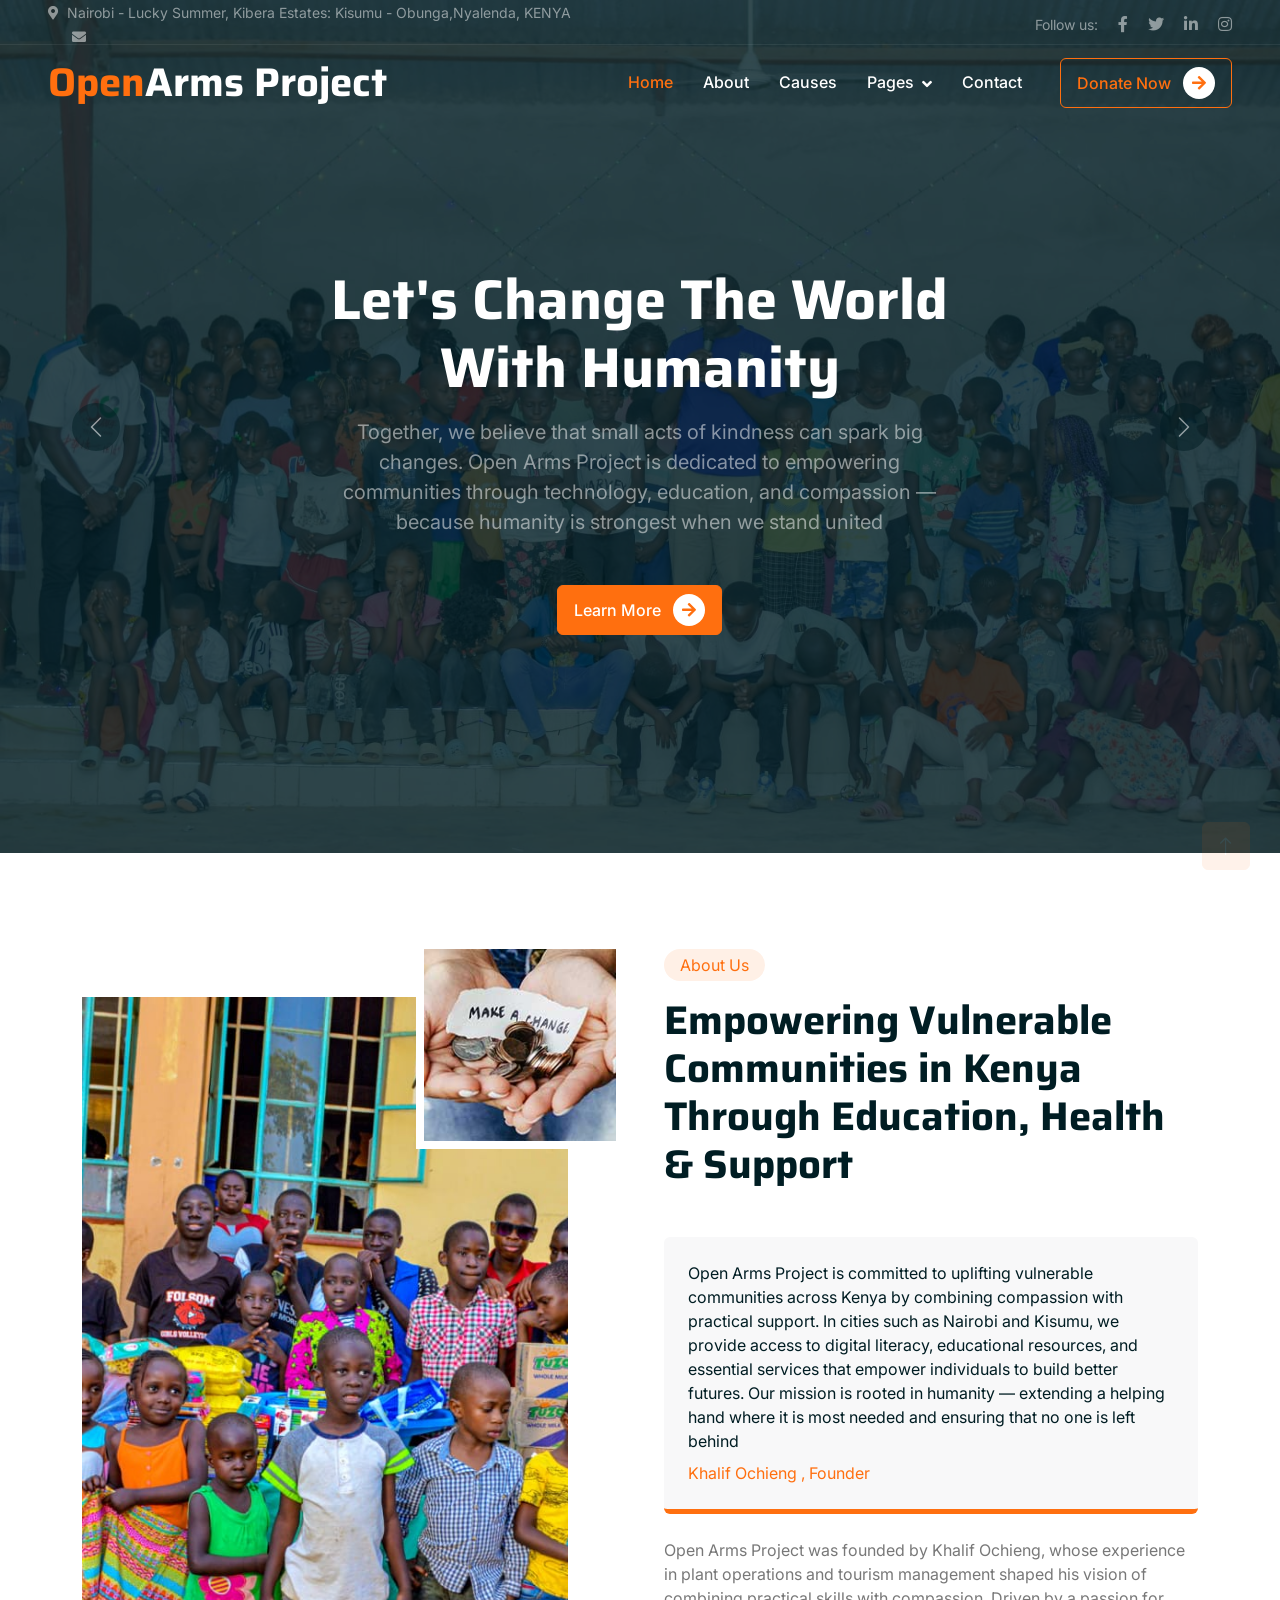
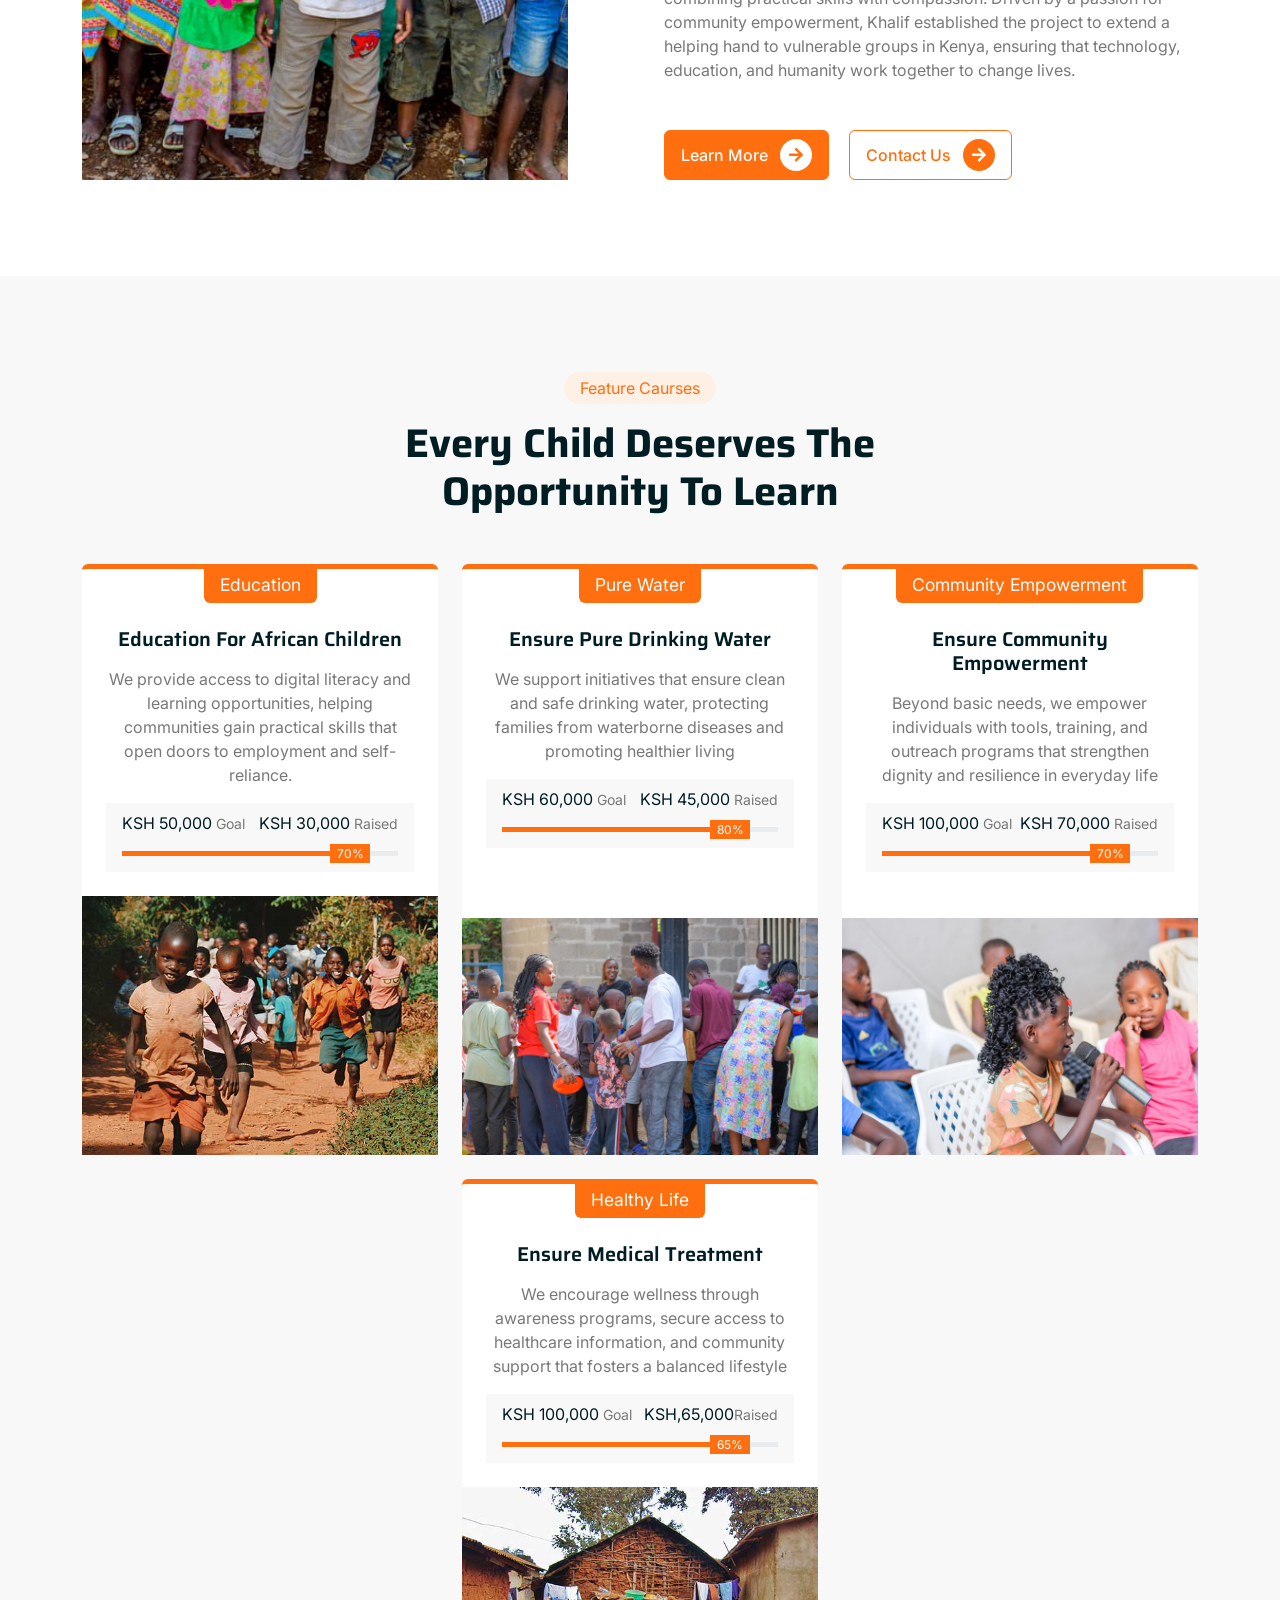
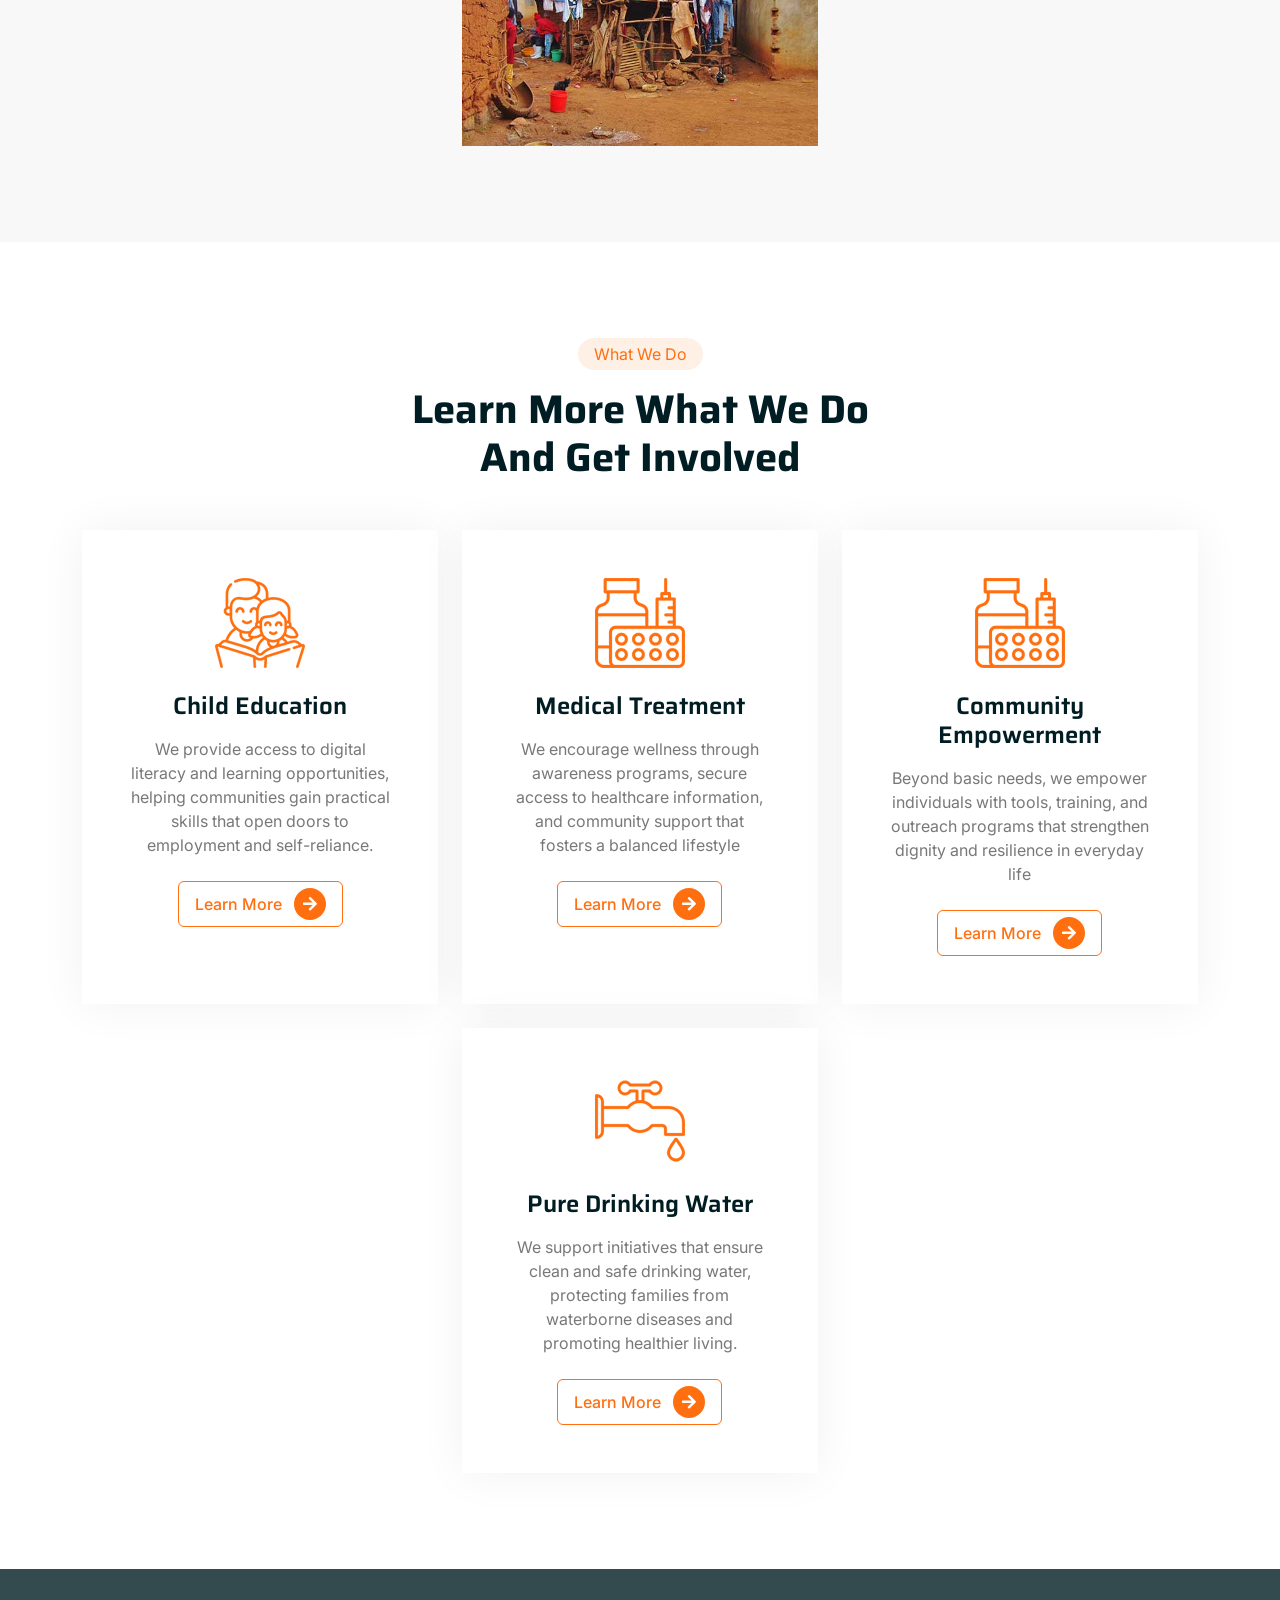
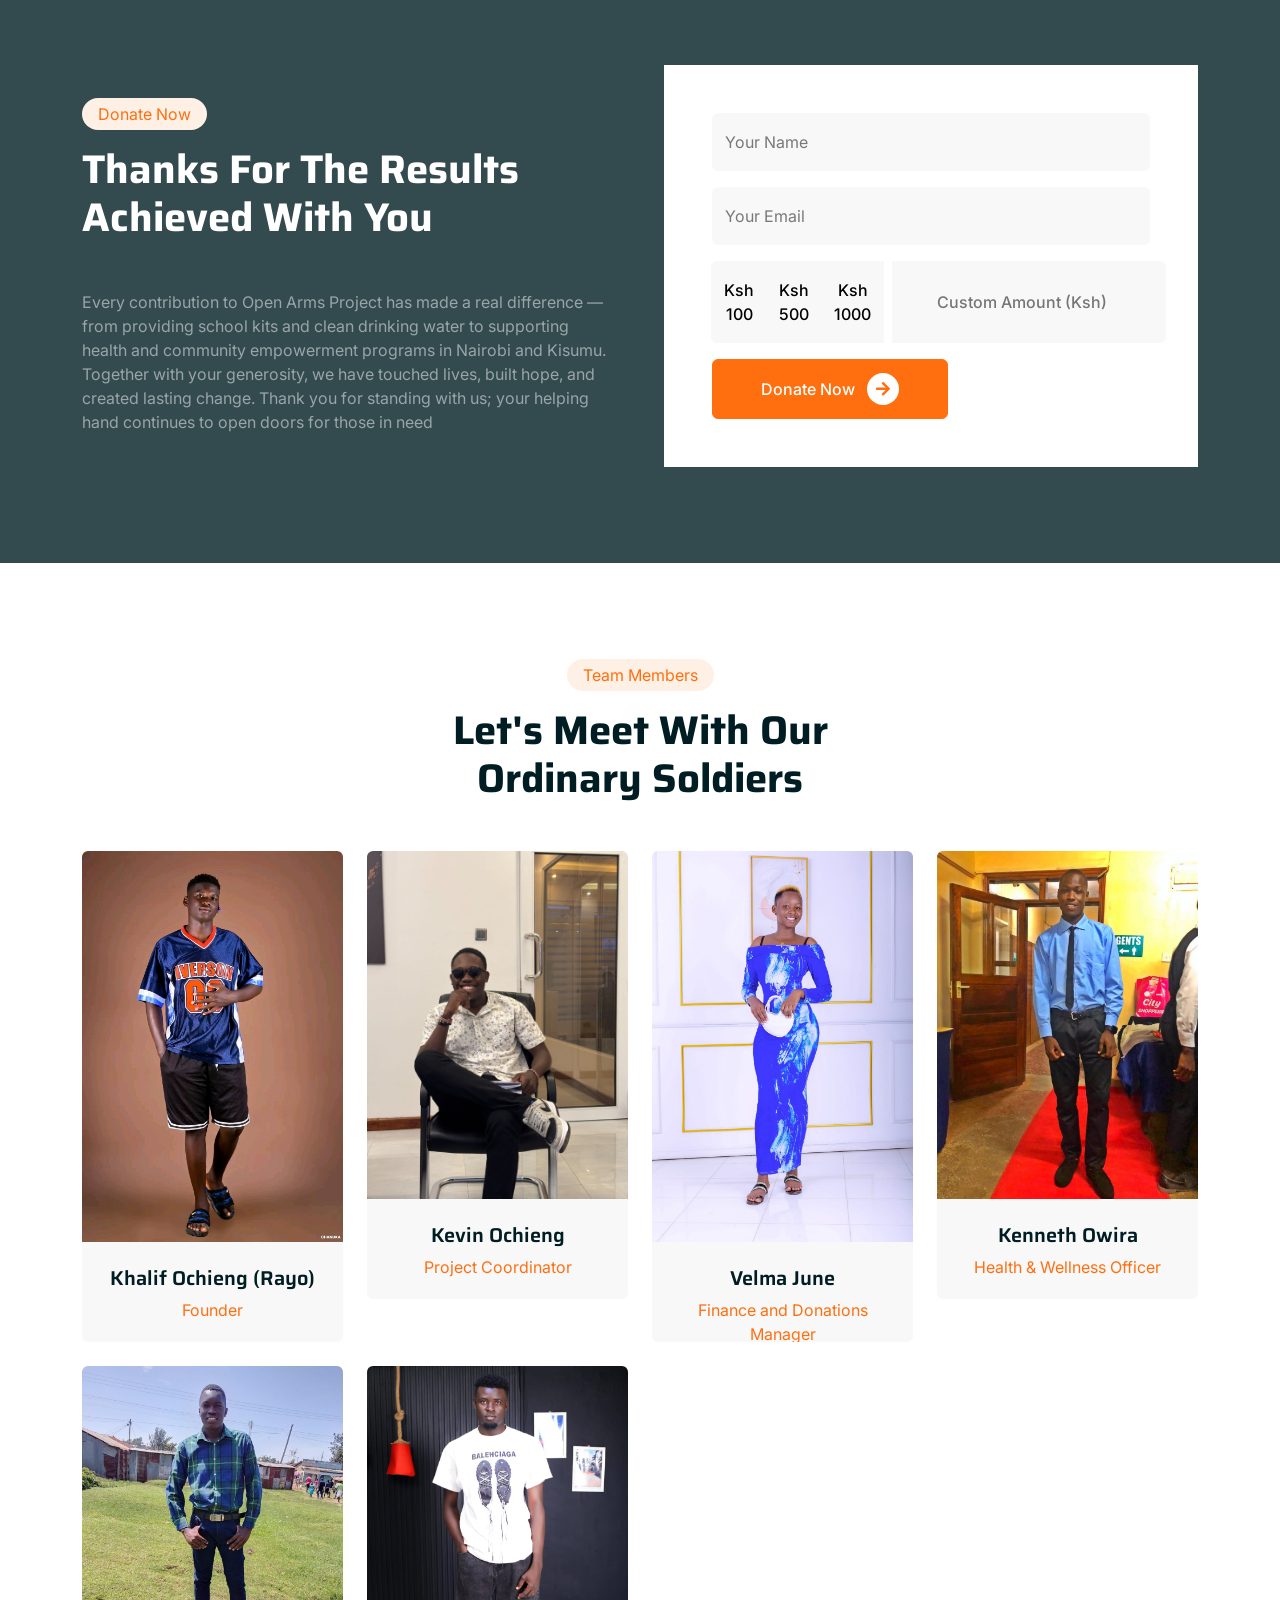
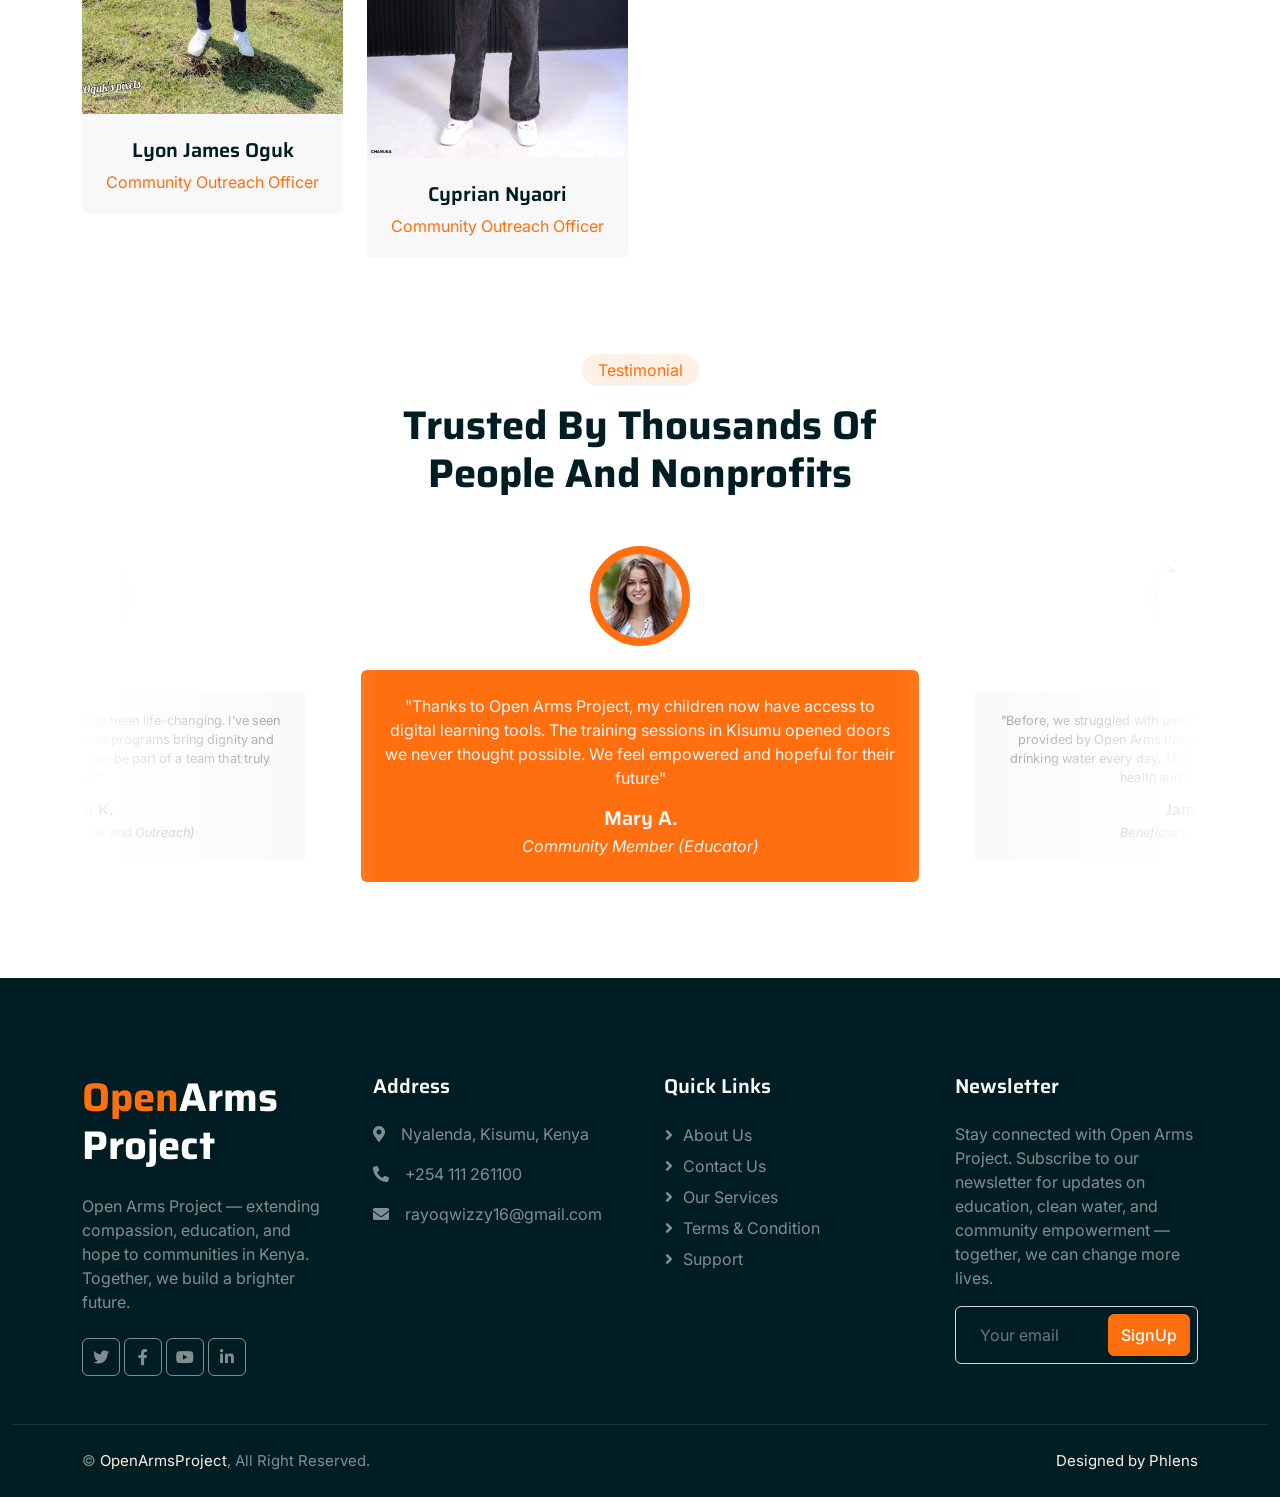
==== commit 665376c0: "Updated pages" ====
--- a/index.html
+++ b/index.html
@@ -57,7 +57,7 @@
 
         <nav class="navbar navbar-expand-lg navbar-dark py-lg-0 px-lg-5 wow fadeIn" data-wow-delay="0.1s">
             <a href="index.html" class="navbar-brand ms-4 ms-lg-0">
-                <h1 class="fw-bold text-primary m-0">Opean<span class="text-white">Arms Project</span></h1>
+                <h1 class="fw-bold text-primary m-0">Open<span class="text-white">Arms Project</span></h1>
             </a>
             <button type="button" class="navbar-toggler me-4" data-bs-toggle="collapse" data-bs-target="#navbarCollapse">
                 <span class="navbar-toggler-icon"></span>
@@ -104,7 +104,7 @@
                             <div class="row justify-content-center">
                                 <div class="col-lg-7 pt-5">
                                     <h1 class="display-4 text-white mb-3 animated slideInDown">Let's Change The World With Humanity</h1>
-                                    <p class="fs-5 text-white-50 mb-5 animated slideInDown">Together, we believe that small acts of kindness can spark big changes. Opean Arms Project is dedicated to empowering communities through technology, education, and compassion — because humanity is strongest when we stand united</p>
+                                    <p class="fs-5 text-white-50 mb-5 animated slideInDown">Together, we believe that small acts of kindness can spark big changes. Open Arms Project is dedicated to empowering communities through technology, education, and compassion — because humanity is strongest when we stand united</p>
                                     <a class="btn btn-primary py-2 px-3 animated slideInDown" href="">
                                         Learn More
                                         <div class="d-inline-flex btn-sm-square bg-white text-primary rounded-circle ms-2">
@@ -123,7 +123,7 @@
                             <div class="row justify-content-center">
                                 <div class="col-lg-7 pt-5">
                                     <h1 class="display-4 text-white mb-3 animated slideInDown">Let's Save More Lifes With Our Helping Hand</h1>
-                                    <p class="fs-5 text-white-50 mb-5 animated slideInDown">At Opean Arms Project, we believe that every act of kindness can open doors to hope. By extending our helping hand, we empower communities with access to education, digital tools, and compassionate support. Together, we can transform lives, protect dignity, and build a future rooted in humanity</p>
+                                    <p class="fs-5 text-white-50 mb-5 animated slideInDown">At Open Arms Project, we believe that every act of kindness can open doors to hope. By extending our helping hand, we empower communities with access to education, digital tools, and compassionate support. Together, we can transform lives, protect dignity, and build a future rooted in humanity</p>
                                     <a class="btn btn-primary py-2 px-3 animated slideInDown" href="">
                                         Learn More
                                         <div class="d-inline-flex btn-sm-square bg-white text-primary rounded-circle ms-2">
@@ -135,6 +135,27 @@
                         </div>
                     </div>
                 </div>
+
+                <div class="carousel-item">
+                    <img class="w-100" src="img/carousel-3.jpg" alt="Image">
+                    <div class="carousel-caption">
+                        <div class="container">
+                            <div class="row justify-content-center">
+                                <div class="col-lg-7 pt-5">
+                                    <h1 class="display-4 text-white mb-3 animated slideInDown">Let's Change The World With Humanity</h1>
+                                    <p class="fs-5 text-white-50 mb-5 animated slideInDown">Together, we believe that small acts of kindness can spark big changes. Open Arms Project is dedicated to empowering communities through technology, education, and compassion — because humanity is strongest when we stand united</p>
+                                    <a class="btn btn-primary py-2 px-3 animated slideInDown" href="">
+                                        Learn More
+                                        <div class="d-inline-flex btn-sm-square bg-white text-primary rounded-circle ms-2">
+                                            <i class="fa fa-arrow-right"></i>
+                                        </div>
+                                    </a>
+                                </div>
+                            </div>
+                        </div>
+                    </div>
+                </div>
+                
             </div>
             <button class="carousel-control-prev" type="button" data-bs-target="#header-carousel"
                 data-bs-slide="prev">
@@ -164,12 +185,12 @@
                 <div class="col-lg-6 wow fadeInUp" data-wow-delay="0.5s">
                     <div class="h-100">
                         <div class="d-inline-block rounded-pill bg-secondary text-primary py-1 px-3 mb-3">About Us</div>
-                        <h1 class="display-6 mb-5">We Help People In Need In Some Parts In Kenya: Nairobi and Kisumu</h1>
+                        <h1 class="display-6 mb-5">Empowering Vulnerable Communities in Kenya Through Education, Health & Support</h1>
                         <div class="bg-light border-bottom border-5 border-primary rounded p-4 mb-4">
-                            <p class="text-dark mb-2">Opean Arms Project is committed to uplifting vulnerable communities across Kenya by combining compassion with practical support. In cities such as Nairobi and Kisumu, we provide access to digital literacy, educational resources, and essential services that empower individuals to build better futures. Our mission is rooted in humanity — extending a helping hand where it is most needed and ensuring that no one is left behind</p>
+                            <p class="text-dark mb-2">Open Arms Project is committed to uplifting vulnerable communities across Kenya by combining compassion with practical support. In cities such as Nairobi and Kisumu, we provide access to digital literacy, educational resources, and essential services that empower individuals to build better futures. Our mission is rooted in humanity — extending a helping hand where it is most needed and ensuring that no one is left behind</p>
                             <span class="text-primary">Khalif Ochieng , Founder</span>
                         </div>
-                        <p class="mb-5">Opean Arms Project was founded by Khalif Ochieng, whose experience in plant operations and tourism management shaped his vision of combining practical skills with compassion. Driven by a passion for community empowerment, Khalif established the project to extend a helping hand to vulnerable groups in Kenya, ensuring that technology, education, and humanity work together to change lives.</p>
+                        <p class="mb-5">Open Arms Project was founded by Khalif Ochieng, whose experience in plant operations and tourism management shaped his vision of combining practical skills with compassion. Driven by a passion for community empowerment, Khalif established the project to extend a helping hand to vulnerable groups in Kenya, ensuring that technology, education, and humanity work together to change lives.</p>
                         <a class="btn btn-primary py-2 px-3 me-3" href="">
                             Learn More
                             <div class="d-inline-flex btn-sm-square bg-white text-primary rounded-circle ms-2">
@@ -190,11 +211,11 @@
     <!-- About End -->
 
 
-    <!-- Causes Start -->
+    <!-- Caurses Start -->
     <div class="container-xxl bg-light my-5 py-5">
         <div class="container py-5">
             <div class="text-center mx-auto mb-5 wow fadeInUp" data-wow-delay="0.1s" style="max-width: 500px;">
-                <div class="d-inline-block rounded-pill bg-secondary text-primary py-1 px-3 mb-3">Feature Causes</div>
+                <div class="d-inline-block rounded-pill bg-secondary text-primary py-1 px-3 mb-3">Feature Caurses</div>
                 <h1 class="display-6 mb-5">Every Child Deserves The Opportunity To Learn</h1>
             </div>
             <div class="row g-4 justify-content-center">
@@ -335,7 +356,7 @@
             </div>
         </div>
     </div>
-    <!-- Causes End -->
+    <!-- Caurses End -->
 
 
     <!-- Service Start -->
@@ -414,7 +435,7 @@
                 <div class="col-lg-6 wow fadeIn" data-wow-delay="0.1s">
                     <div class="d-inline-block rounded-pill bg-secondary text-primary py-1 px-3 mb-3">Donate Now</div>
                     <h1 class="display-6 text-white mb-5">Thanks For The Results Achieved With You</h1>
-                    <p class="text-white-50 mb-0">Every contribution to Opean Arms Project has made a real difference — from providing school kits and clean drinking water to supporting health and community empowerment programs in Nairobi and Kisumu. Together with your generosity, we have touched lives, built hope, and created lasting change. Thank you for standing with us; your helping hand continues to open doors for those in need</p>
+                    <p class="text-white-50 mb-0">Every contribution to Open Arms Project has made a real difference — from providing school kits and clean drinking water to supporting health and community empowerment programs in Nairobi and Kisumu. Together with your generosity, we have touched lives, built hope, and created lasting change. Thank you for standing with us; your helping hand continues to open doors for those in need</p>
                 </div>
                 <div class="col-lg-6 wow fadeIn" data-wow-delay="0.5s">
                     <div class="h-100 bg-white p-5">
@@ -434,15 +455,23 @@
                                 </div>
                                 <div class="col-12">
                                     <div class="btn-group d-flex justify-content-around">
-                                        <input type="radio" class="btn-check" name="btnradio" id="btnradio1" checked>
-                                        <label class="btn btn-light py-3" for="btnradio1">Ksh 100</label>
-
-                                        <input type="radio" class="btn-check" name="btnradio" id="btnradio2">
-                                        <label class="btn btn-light py-3" for="btnradio2">Ksh 500</label>
-
-                                        <input type="radio" class="btn-check" name="btnradio" id="btnradio3">
-                                        <label class="btn btn-light py-3" for="btnradio3">Ksh1000</label>
-                                    </div>
+                                        <input type="radio" class="btn-check" name="btnradio" id="btnradio1" value="100">
+                                            <label class="btn btn-light py-3" for="btnradio1">Ksh 100</label>
+
+                                              <input type="radio" class="btn-check" name="btnradio" id="btnradio2" value="500">
+                                             <label class="btn btn-light py-3" for="btnradio2">Ksh 500</label>
+
+                                              <input type="radio" class="btn-check" name="btnradio" id="btnradio3" value="1000">
+                                             <label class="btn btn-light py-3" for="btnradio3">Ksh 1000</label>
+
+                                             <!-- Custom input -->
+                                             <input type="number" class="btn btn-light text-center py-3 ms-2" 
+                                                name="donation" id="donationInput" 
+                                                placeholder="Custom Amount (Ksh)">
+                                    </div>
+
+
+  
                                 </div>
                                 <div class="col-12">
                                     <button class="btn btn-primary px-5" style="height: 60px;">
@@ -525,7 +554,7 @@
                         </div>
                         <div class="team-text bg-light text-center p-4">
                             <h5>Kenneth Owira</h5>
-                            <p class="text-primary">Community Outreach Officer</p>
+                            <p class="text-primary">Health & Wellness Officer</p>
                             <div class="team-social text-center">
                                 <a class="btn btn-square" href=""><i class="fab fa-facebook-f"></i></a>
                                 <a class="btn btn-square" href=""><i class="fab fa-twitter"></i></a>
@@ -536,11 +565,11 @@
                 </div>
 
                  <div class="col-lg-3 col-md-6 wow fadeInUp" data-wow-delay="0.7s">
-                    <div class="team-item position-relative rounded overflow-hidden">
-                        <div class="overflow-hidden">
+                      <div class="team-item position-relative rounded overflow-hidden">
+                         <div class="overflow-hidden">
                             <img class="img-fluid" src="img/team-5.jpg" alt="">
-                        </div>
-                        <div class="team-text bg-light text-center p-4">
+                         </div>
+                         <div class="team-text bg-light text-center p-4">
                             <h5>Lyon James Oguk</h5>
                             <p class="text-primary">Community Outreach Officer</p>
                             <div class="team-social text-center">
@@ -549,8 +578,25 @@
                                 <a class="btn btn-square" href=""><i class="fab fa-instagram"></i></a>
                             </div>
                         </div>
-                    </div>
-                </div>
+                      </div>
+                  </div>
+
+                  <div class="col-lg-3 col-md-6 wow fadeInUp" data-wow-delay="0.7s">
+                      <div class="team-item position-relative rounded overflow-hidden">
+                         <div class="overflow-hidden">
+                            <img class="img-fluid" src="img/team-6.png" alt="">
+                         </div>
+                         <div class="team-text bg-light text-center p-4">
+                            <h5>Cyprian Nyaori</h5>
+                            <p class="text-primary">Community Outreach Officer</p>
+                            <div class="team-social text-center">
+                                <a class="btn btn-square" href=""><i class="fab fa-facebook-f"></i></a>
+                                <a class="btn btn-square" href=""><i class="fab fa-twitter"></i></a>
+                                <a class="btn btn-square" href=""><i class="fab fa-instagram"></i></a>
+                            </div>
+                        </div>
+                      </div>
+                  </div>
 
             </div>
         </div>
@@ -569,7 +615,7 @@
                 <div class="testimonial-item text-center">
                     <img class="img-fluid bg-light rounded-circle p-2 mx-auto mb-4" src="img/testimonial-1.jpg" style="width: 100px; height: 100px;">
                     <div class="testimonial-text rounded text-center p-4">
-                        <p>"Thanks to Opean Arms Project, my children now have access to digital learning tools. The training sessions in Kisumu opened doors we never thought possible. We feel empowered and hopeful for their future"</p>
+                        <p>"Thanks to Open Arms Project, my children now have access to digital learning tools. The training sessions in Kisumu opened doors we never thought possible. We feel empowered and hopeful for their future"</p>
                         <h5 class="mb-1">Mary A.</h5>
                         <span class="fst-italic">Community Member (Educator)</span>
                     </div>
@@ -577,7 +623,7 @@
                 <div class="testimonial-item text-center">
                     <img class="img-fluid bg-light rounded-circle p-2 mx-auto mb-4" src="img/testimonial-2.jpg" style="width: 100px; height: 100px;">
                     <div class="testimonial-text rounded text-center p-4">
-                        <p>"Before, we struggled with unsafe water. With the filtration support provided by Opean Arms Project, my family now enjoys clean drinking water every day. This simple change has improved our health and peace of mind"</p>
+                        <p>"Before, we struggled with unsafe water. With the filtration support provided by Open Arms Project, my family now enjoys clean drinking water every day. This simple change has improved our health and peace of mind"</p>
                         <h5 class="mb-1">James O.</h5>
                         <span class="fst-italic">Beneficiary (Clean Water)</span>
                     </div>
@@ -585,7 +631,7 @@
                 <div class="testimonial-item text-center">
                     <img class="img-fluid bg-light rounded-circle p-2 mx-auto mb-4" src="img/testimonial-3.jpg" style="width: 100px; height: 100px;">
                     <div class="testimonial-text rounded text-center p-4">
-                        <p>"Working with Opean Arms Project has been life-changing. I’ve seen firsthand how their health awareness programs bring dignity and hope to communities. It’s inspiring to be part of a team that truly cares."</p>
+                        <p>"Working with Open Arms Project has been life-changing. I’ve seen firsthand how their health awareness programs bring dignity and hope to communities. It’s inspiring to be part of a team that truly cares."</p>
                         <h5 class="mb-1">Sarah K.</h5>
                         <span class="fst-italic">Volunteer (Healthy Life and Outreach)</span>
                     </div>
@@ -601,8 +647,8 @@
         <div class="container py-5">
             <div class="row g-5">
                 <div class="col-lg-3 col-md-6">
-                    <h1 class="fw-bold text-primary mb-4">Opean<span class="text-white">Arms Project</span></h1>
-                    <p>Opean Arms Project — extending compassion, education, and hope to communities in Kenya. Together, we build a brighter future.</p>
+                    <h1 class="fw-bold text-primary mb-4">Open<span class="text-white">Arms Project</span></h1>
+                    <p>Open Arms Project — extending compassion, education, and hope to communities in Kenya. Together, we build a brighter future.</p>
                     <div class="d-flex pt-2">
                         <a class="btn btn-square me-1" href=""><i class="fab fa-twitter"></i></a>
                         <a class="btn btn-square me-1" href=""><i class="fab fa-facebook-f"></i></a>
@@ -626,7 +672,7 @@
                 </div>
                 <div class="col-lg-3 col-md-6">
                     <h5 class="text-light mb-4">Newsletter</h5>
-                    <p>Stay connected with Opean Arms Project. Subscribe to our newsletter for updates on education, clean water, and community empowerment — together, we can change more lives.</p>
+                    <p>Stay connected with Open Arms Project. Subscribe to our newsletter for updates on education, clean water, and community empowerment — together, we can change more lives.</p>
                     <div class="position-relative mx-auto" style="max-width: 400px;">
                         <input class="form-control bg-transparent w-100 py-3 ps-4 pe-5" type="text" placeholder="Your email">
                         <button type="button" class="btn btn-primary py-2 position-absolute top-0 end-0 mt-2 me-2">SignUp</button>
@@ -638,12 +684,12 @@
             <div class="container">
                 <div class="row">
                     <div class="col-md-6 text-center text-md-start mb-3 mb-md-0">
-                        &copy; <a href="#">OpeanArmsProject</a>, All Right Reserved.
+                        &copy; <a href="#">OpenArmsProject</a>, All Right Reserved.
                     </div>
                     <div class="col-md-6 text-center text-md-end">
-                        <!--/*** This template is free as long as you keep the footer author’s credit link/attribution link/backlink. If you'd like to use the template without the footer author’s credit link/attribution link/backlink, you can purchase the Credit Removal License from "https://htmlcodex.com/credit-removal". Thank you for your support. ***/-->
-
-                        <a href="#"></a>
+                        
+
+                        <a href="#">Designed by Phlens</a>
                         
                     </div>
                 </div>
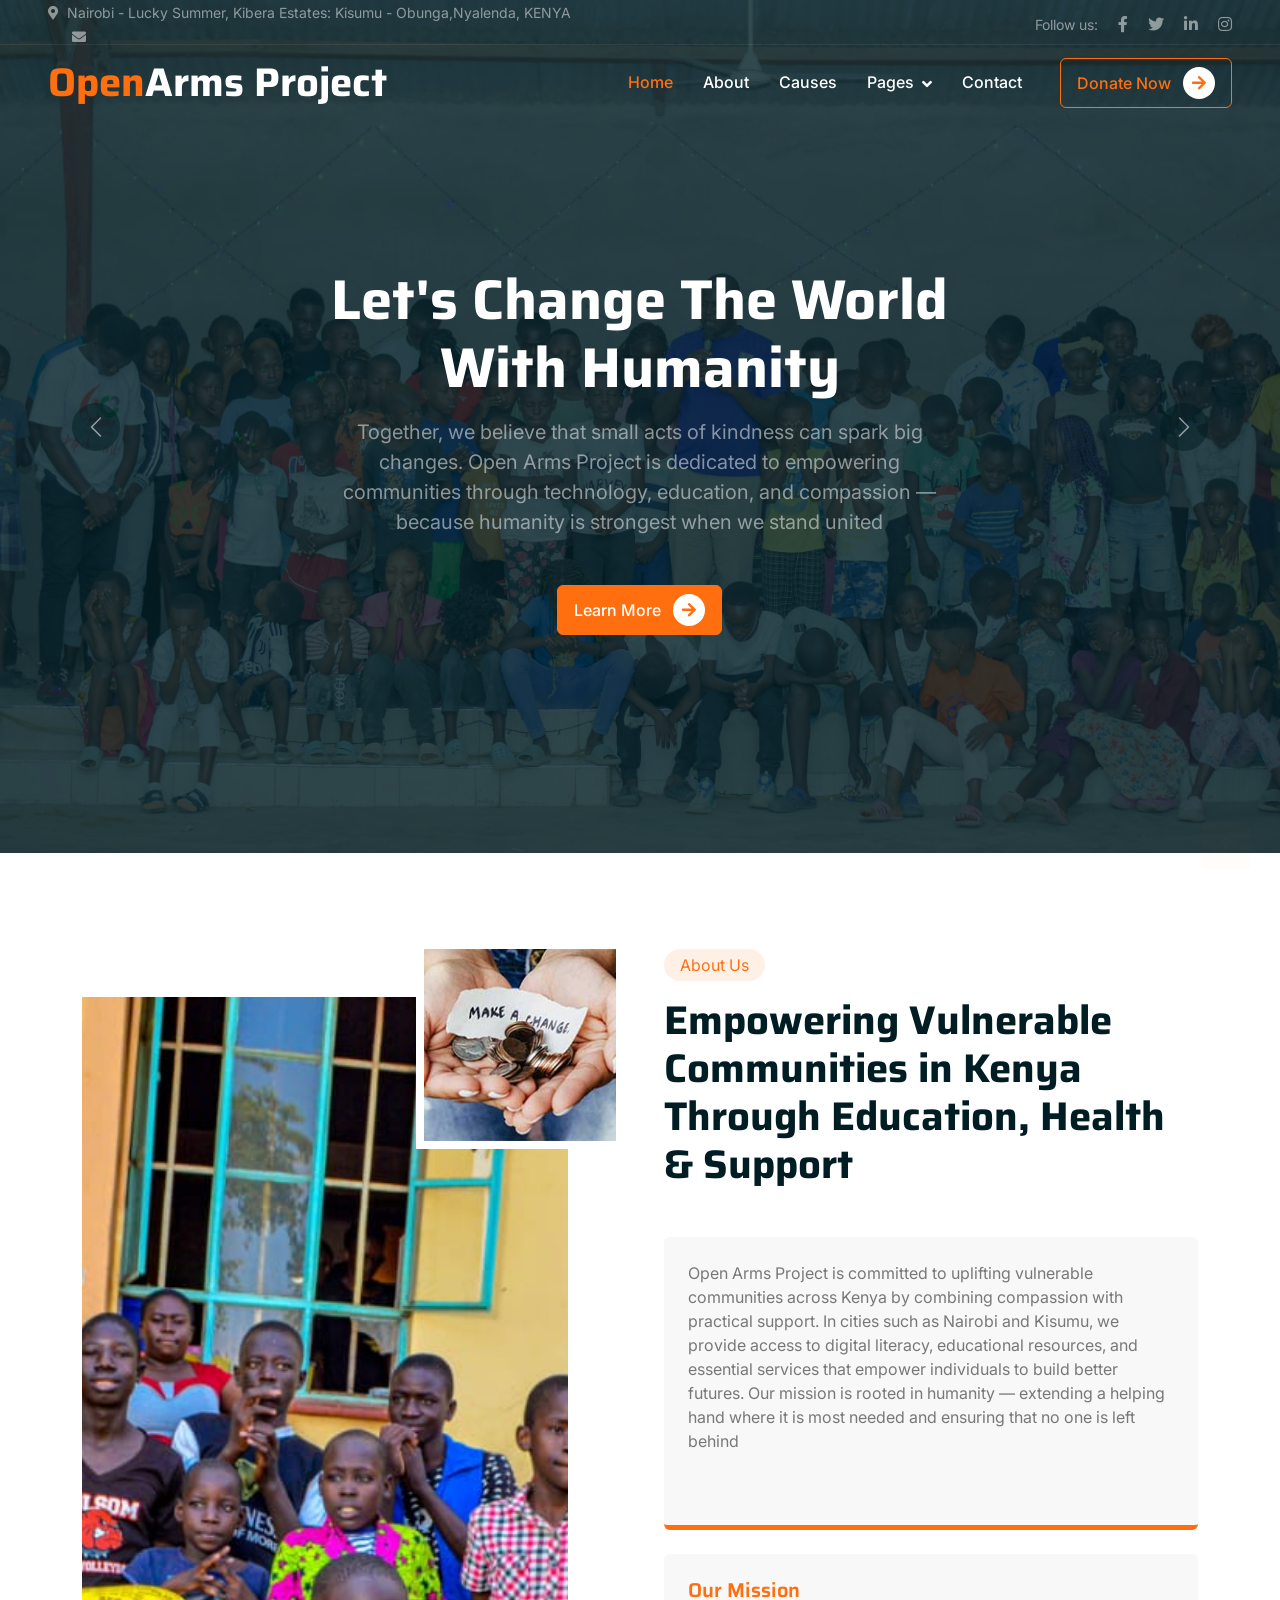
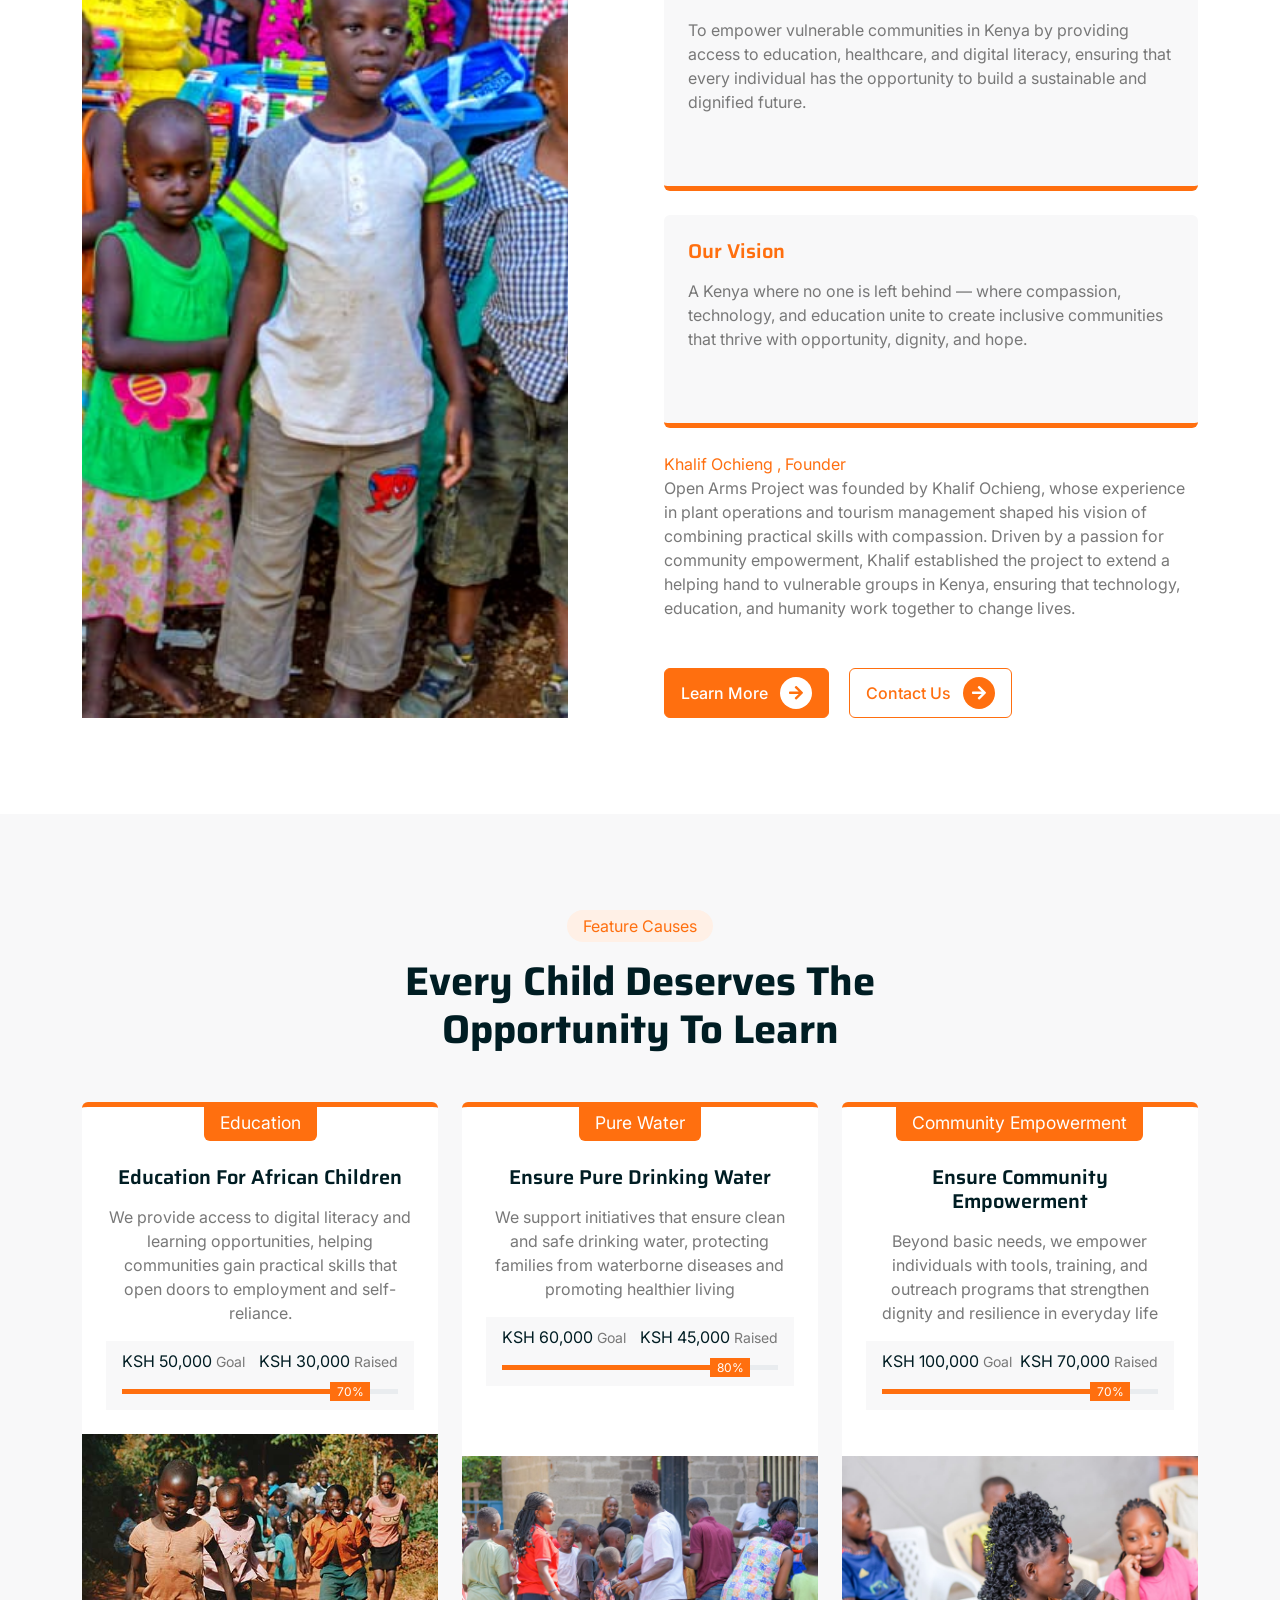
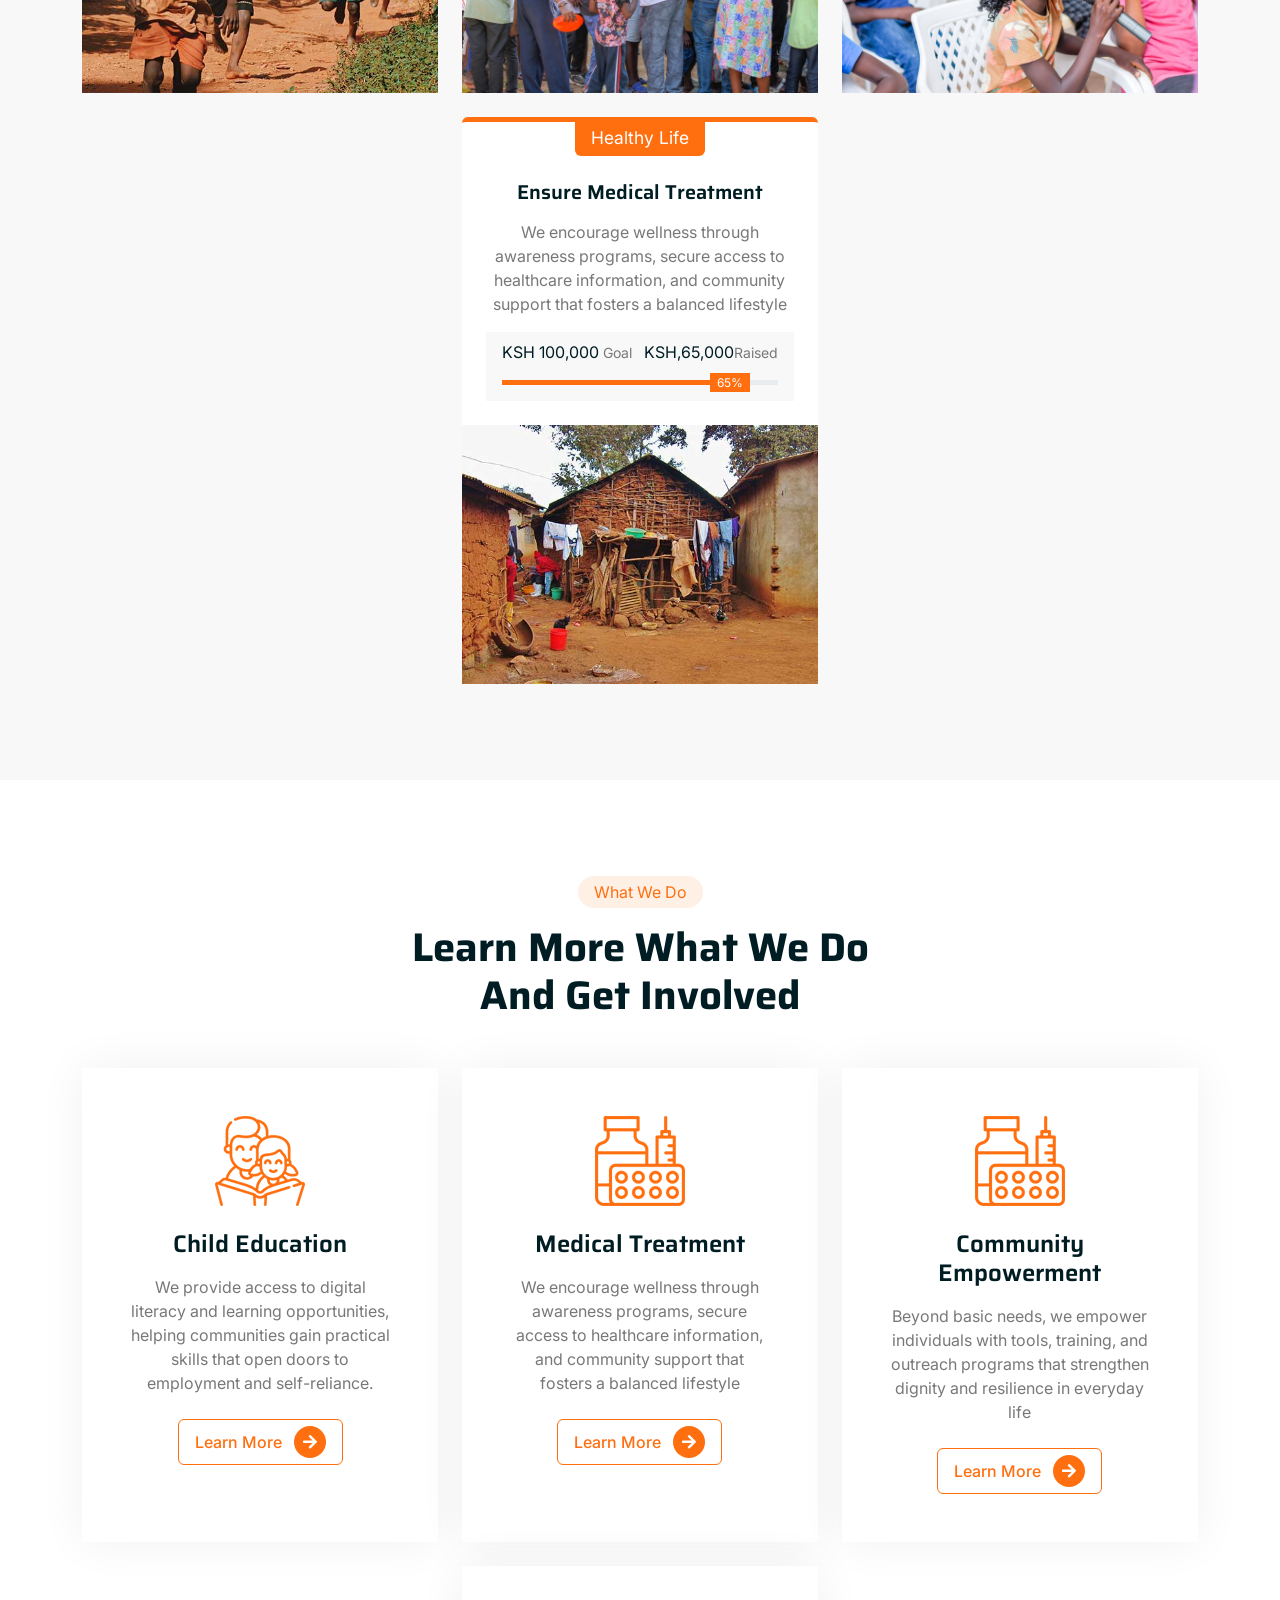
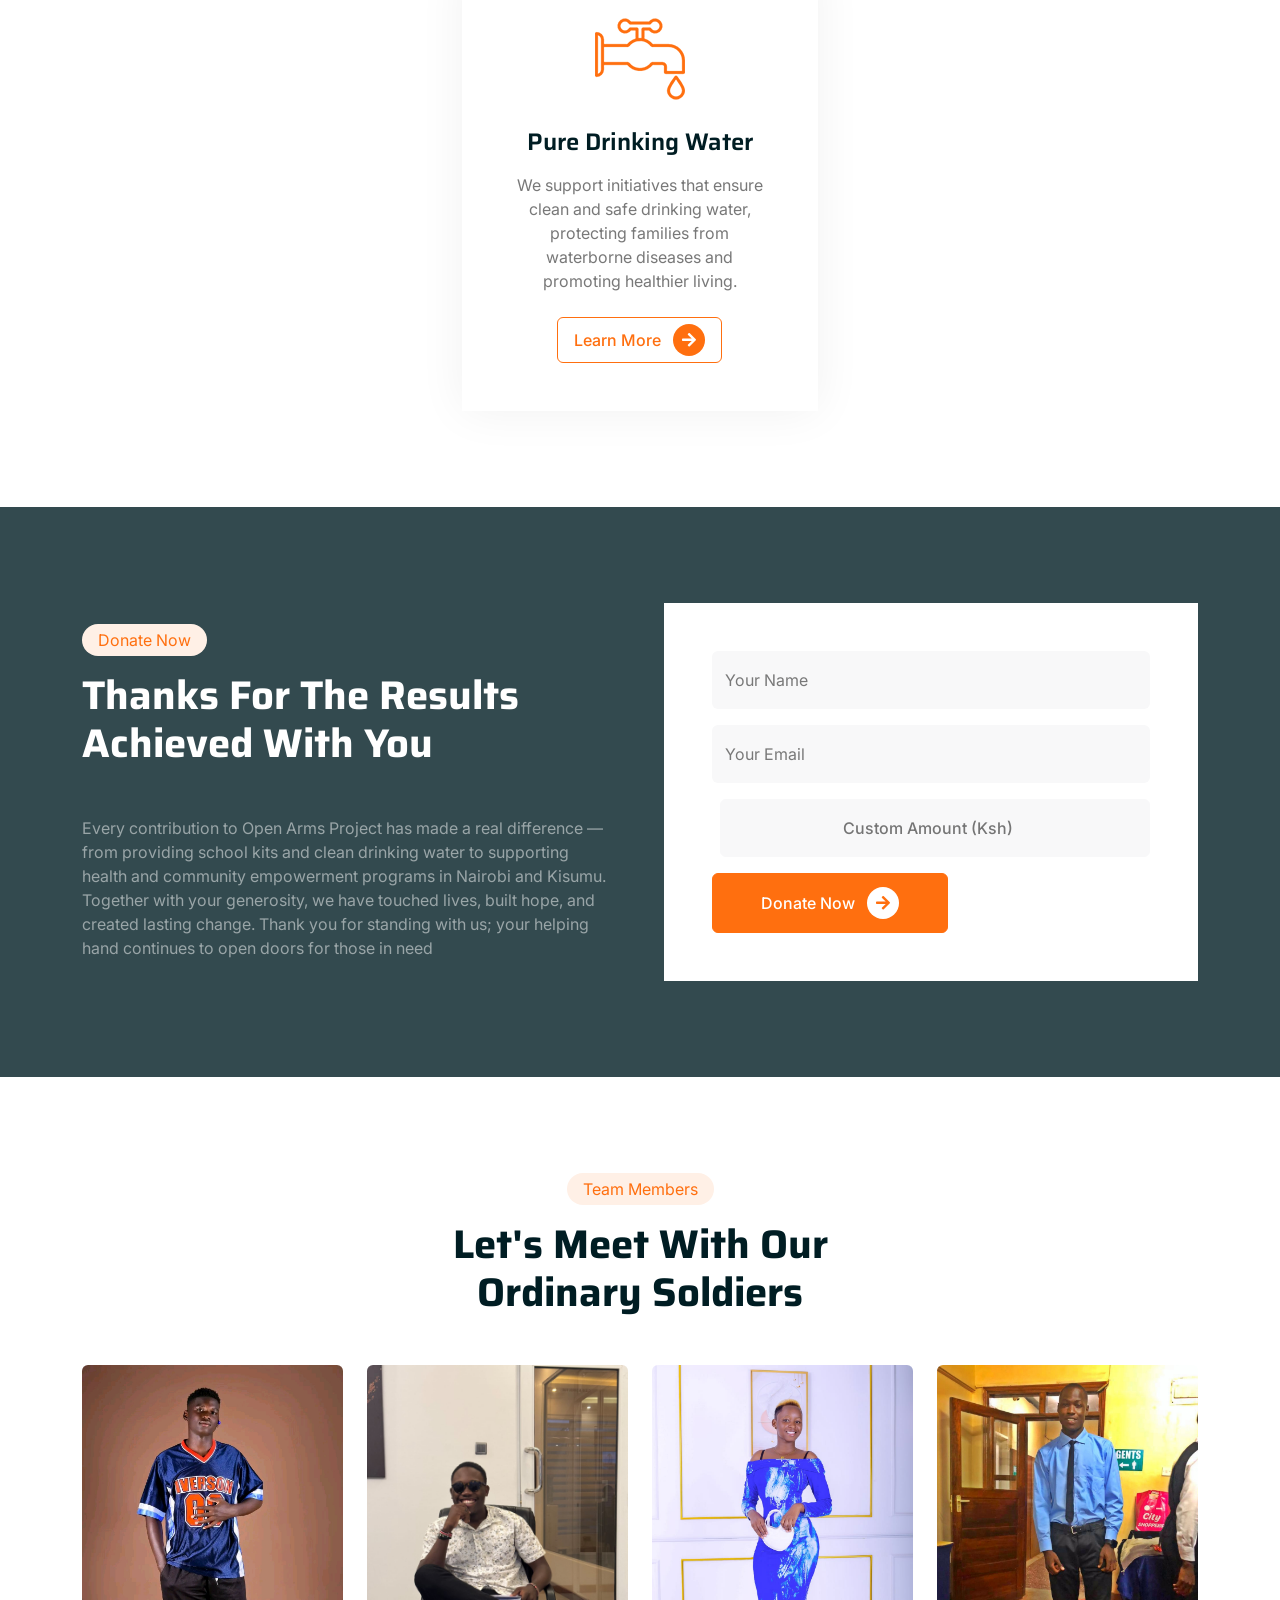
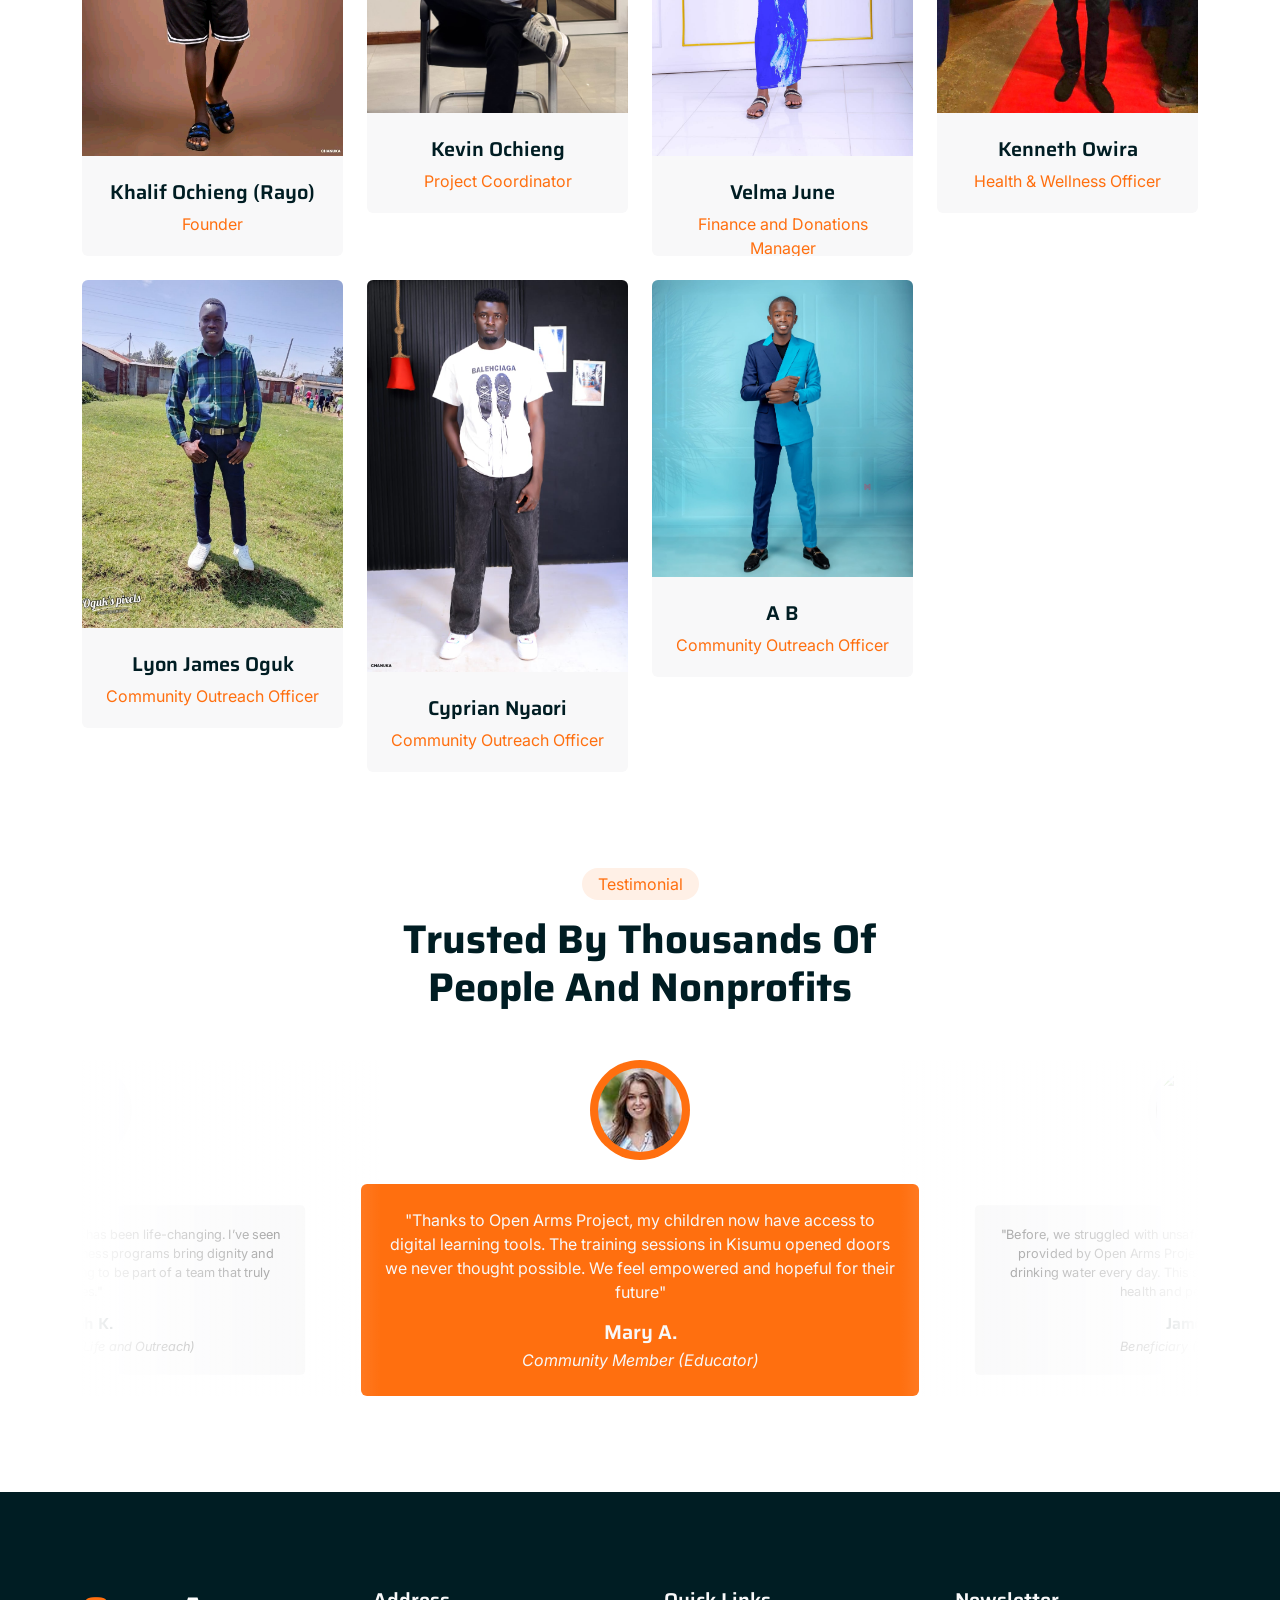
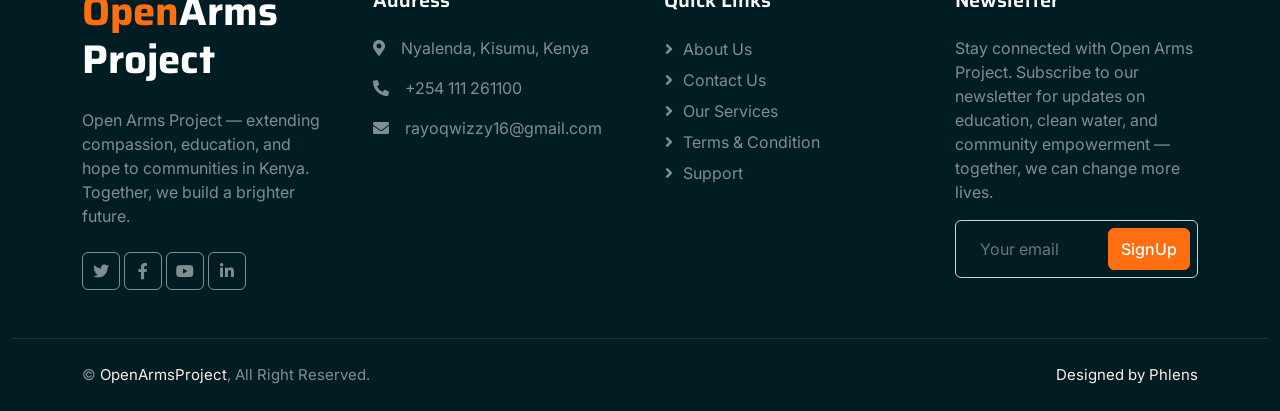
==== commit 79c7c988: "Updated some pages" ====
--- a/index.html
+++ b/index.html
@@ -136,26 +136,6 @@
                     </div>
                 </div>
 
-                <div class="carousel-item">
-                    <img class="w-100" src="img/carousel-3.jpg" alt="Image">
-                    <div class="carousel-caption">
-                        <div class="container">
-                            <div class="row justify-content-center">
-                                <div class="col-lg-7 pt-5">
-                                    <h1 class="display-4 text-white mb-3 animated slideInDown">Let's Change The World With Humanity</h1>
-                                    <p class="fs-5 text-white-50 mb-5 animated slideInDown">Together, we believe that small acts of kindness can spark big changes. Open Arms Project is dedicated to empowering communities through technology, education, and compassion — because humanity is strongest when we stand united</p>
-                                    <a class="btn btn-primary py-2 px-3 animated slideInDown" href="">
-                                        Learn More
-                                        <div class="d-inline-flex btn-sm-square bg-white text-primary rounded-circle ms-2">
-                                            <i class="fa fa-arrow-right"></i>
-                                        </div>
-                                    </a>
-                                </div>
-                            </div>
-                        </div>
-                    </div>
-                </div>
-                
             </div>
             <button class="carousel-control-prev" type="button" data-bs-target="#header-carousel"
                 data-bs-slide="prev">
@@ -172,50 +152,67 @@
     <!-- Carousel End -->
 
 
-    <!-- About Start -->
-    <div class="container-xxl py-5">
-        <div class="container">
-            <div class="row g-5">
-                <div class="col-lg-6 wow fadeInUp" data-wow-delay="0.1s">
-                    <div class="position-relative overflow-hidden h-100" style="min-height: 400px;">
-                        <img class="position-absolute w-100 h-100 pt-5 pe-5" src="img/about-1.jpg" alt="" style="object-fit: cover;">
-                        <img class="position-absolute top-0 end-0 bg-white ps-2 pb-2" src="img/about-2.jpg" alt="" style="width: 200px; height: 200px;">
-                    </div>
-                </div>
-                <div class="col-lg-6 wow fadeInUp" data-wow-delay="0.5s">
-                    <div class="h-100">
-                        <div class="d-inline-block rounded-pill bg-secondary text-primary py-1 px-3 mb-3">About Us</div>
-                        <h1 class="display-6 mb-5">Empowering Vulnerable Communities in Kenya Through Education, Health & Support</h1>
-                        <div class="bg-light border-bottom border-5 border-primary rounded p-4 mb-4">
-                            <p class="text-dark mb-2">Open Arms Project is committed to uplifting vulnerable communities across Kenya by combining compassion with practical support. In cities such as Nairobi and Kisumu, we provide access to digital literacy, educational resources, and essential services that empower individuals to build better futures. Our mission is rooted in humanity — extending a helping hand where it is most needed and ensuring that no one is left behind</p>
-                            <span class="text-primary">Khalif Ochieng , Founder</span>
-                        </div>
-                        <p class="mb-5">Open Arms Project was founded by Khalif Ochieng, whose experience in plant operations and tourism management shaped his vision of combining practical skills with compassion. Driven by a passion for community empowerment, Khalif established the project to extend a helping hand to vulnerable groups in Kenya, ensuring that technology, education, and humanity work together to change lives.</p>
-                        <a class="btn btn-primary py-2 px-3 me-3" href="">
-                            Learn More
-                            <div class="d-inline-flex btn-sm-square bg-white text-primary rounded-circle ms-2">
-                                <i class="fa fa-arrow-right"></i>
-                            </div>
-                        </a>
-                        <a class="btn btn-outline-primary py-2 px-3" href="">
-                            Contact Us
-                            <div class="d-inline-flex btn-sm-square bg-primary text-white rounded-circle ms-2">
-                                <i class="fa fa-arrow-right"></i>
-                            </div>
-                        </a>
-                    </div>
-                </div>
-            </div>
-        </div>
-    </div>
-    <!-- About End -->
+   <!-- About Start -->
+<div class="container-xxl py-5">
+    <div class="container">
+        <div class="row g-5">
+            <div class="col-lg-6 wow fadeInUp" data-wow-delay="0.1s">
+                <div class="position-relative overflow-hidden h-100" style="min-height: 400px;">
+                    <img class="position-absolute w-100 h-100 pt-5 pe-5" src="img/about-1.jpg" alt="" style="object-fit: cover;">
+                    <img class="position-absolute top-0 end-0 bg-white ps-2 pb-2" src="img/about-2.jpg" alt="" style="width: 200px; height: 200px;">
+                </div>
+            </div>
+            <div class="col-lg-6 wow fadeInUp" data-wow-delay="0.5s">
+                <div class="h-100">
+                    <div class="d-inline-block rounded-pill bg-secondary text-primary py-1 px-3 mb-3">About Us</div>
+                    <h1 class="display-6 mb-5">Empowering Vulnerable Communities in Kenya Through Education, Health & Support</h1>
+                    
+                    <div class="bg-light border-bottom border-5 border-primary rounded p-4 mb-4">
+                        <p class="mb-5">Open Arms Project is committed to uplifting vulnerable communities across Kenya by combining compassion with practical support. In cities such as Nairobi and Kisumu, we provide access to digital literacy, educational resources, and essential services that empower individuals to build better futures. Our mission is rooted in humanity — extending a helping hand where it is most needed and ensuring that no one is left behind</p>
+                        
+                    </div>
+
+                    <!-- Mission Statement -->
+                    <div class="bg-light border-bottom border-5 border-primary rounded p-4 mb-4">
+                        <h5 class="text-primary mb-3">Our Mission</h5>
+                        <p class="mb-5">To empower vulnerable communities in Kenya by providing access to education, healthcare, and digital literacy, ensuring that every individual has the opportunity to build a sustainable and dignified future.</p>
+                    </div>
+
+                    <!-- Vision Statement -->
+                    <div class="bg-light border-bottom border-5 border-primary rounded p-4 mb-4">
+                        <h5 class="text-primary mb-3">Our Vision</h5>
+                        <p class="mb-5">A Kenya where no one is left behind — where compassion, technology, and education unite to create inclusive communities that thrive with opportunity, dignity, and hope.</p>
+                    </div>
+
+                    <span class="text-primary">Khalif Ochieng , Founder</span>
+
+                    <p class="mb-5">Open Arms Project was founded by Khalif Ochieng, whose experience in plant operations and tourism management shaped his vision of combining practical skills with compassion. Driven by a passion for community empowerment, Khalif established the project to extend a helping hand to vulnerable groups in Kenya, ensuring that technology, education, and humanity work together to change lives.</p>
+                    
+                    <a class="btn btn-primary py-2 px-3 me-3" href="">
+                        Learn More
+                        <div class="d-inline-flex btn-sm-square bg-white text-primary rounded-circle ms-2">
+                            <i class="fa fa-arrow-right"></i>
+                        </div>
+                    </a>
+                    <a class="btn btn-outline-primary py-2 px-3" href="">
+                        Contact Us
+                        <div class="d-inline-flex btn-sm-square bg-primary text-white rounded-circle ms-2">
+                            <i class="fa fa-arrow-right"></i>
+                        </div>
+                    </a>
+                </div>
+            </div>
+        </div>
+    </div>
+</div>
+<!-- About End -->
 
 
     <!-- Caurses Start -->
     <div class="container-xxl bg-light my-5 py-5">
         <div class="container py-5">
             <div class="text-center mx-auto mb-5 wow fadeInUp" data-wow-delay="0.1s" style="max-width: 500px;">
-                <div class="d-inline-block rounded-pill bg-secondary text-primary py-1 px-3 mb-3">Feature Caurses</div>
+                <div class="d-inline-block rounded-pill bg-secondary text-primary py-1 px-3 mb-3">Feature Causes</div>
                 <h1 class="display-6 mb-5">Every Child Deserves The Opportunity To Learn</h1>
             </div>
             <div class="row g-4 justify-content-center">
@@ -454,15 +451,15 @@
                                     </div>
                                 </div>
                                 <div class="col-12">
-                                    <div class="btn-group d-flex justify-content-around">
+                                   <div class="btn-group d-flex justify-content-around">
                                         <input type="radio" class="btn-check" name="btnradio" id="btnradio1" value="100">
-                                            <label class="btn btn-light py-3" for="btnradio1">Ksh 100</label>
+                                            <!-- <label class="btn btn-light py-3" for="btnradio1">Ksh 100</label>
 
                                               <input type="radio" class="btn-check" name="btnradio" id="btnradio2" value="500">
                                              <label class="btn btn-light py-3" for="btnradio2">Ksh 500</label>
 
                                               <input type="radio" class="btn-check" name="btnradio" id="btnradio3" value="1000">
-                                             <label class="btn btn-light py-3" for="btnradio3">Ksh 1000</label>
+                                             <label class="btn btn-light py-3" for="btnradio3">Ksh 1000</label> -->
 
                                              <!-- Custom input -->
                                              <input type="number" class="btn btn-light text-center py-3 ms-2" 
@@ -598,6 +595,23 @@
                       </div>
                   </div>
 
+                  <div class="col-lg-3 col-md-6 wow fadeInUp" data-wow-delay="0.7s">
+                      <div class="team-item position-relative rounded overflow-hidden">
+                         <div class="overflow-hidden">
+                            <img class="img-fluid" src="img/team-7.png" alt="">
+                         </div>
+                         <div class="team-text bg-light text-center p-4">
+                            <h5>A B</h5>
+                            <p class="text-primary">Community Outreach Officer</p>
+                            <div class="team-social text-center">
+                                <a class="btn btn-square" href=""><i class="fab fa-facebook-f"></i></a>
+                                <a class="btn btn-square" href=""><i class="fab fa-twitter"></i></a>
+                                <a class="btn btn-square" href=""><i class="fab fa-instagram"></i></a>
+                            </div>
+                        </div>
+                      </div>
+                  </div>
+
             </div>
         </div>
     </div>
--- a/css/style.css
+++ b/css/style.css
@@ -181,7 +181,7 @@
 .page-header {
     padding-top: 12rem;
     padding-bottom: 6rem;
-    background: linear-gradient(rgba(0, 29, 35, .8), rgba(0, 29, 35, .8)), url(../img/carousel-1.jpg) center center no-repeat;
+    background: linear-gradient(rgba(0, 29, 35, .8), rgba(0, 29, 35, .8)), url(../img/carousel-4.png) center center no-repeat;
     background-size: cover;
 }
 
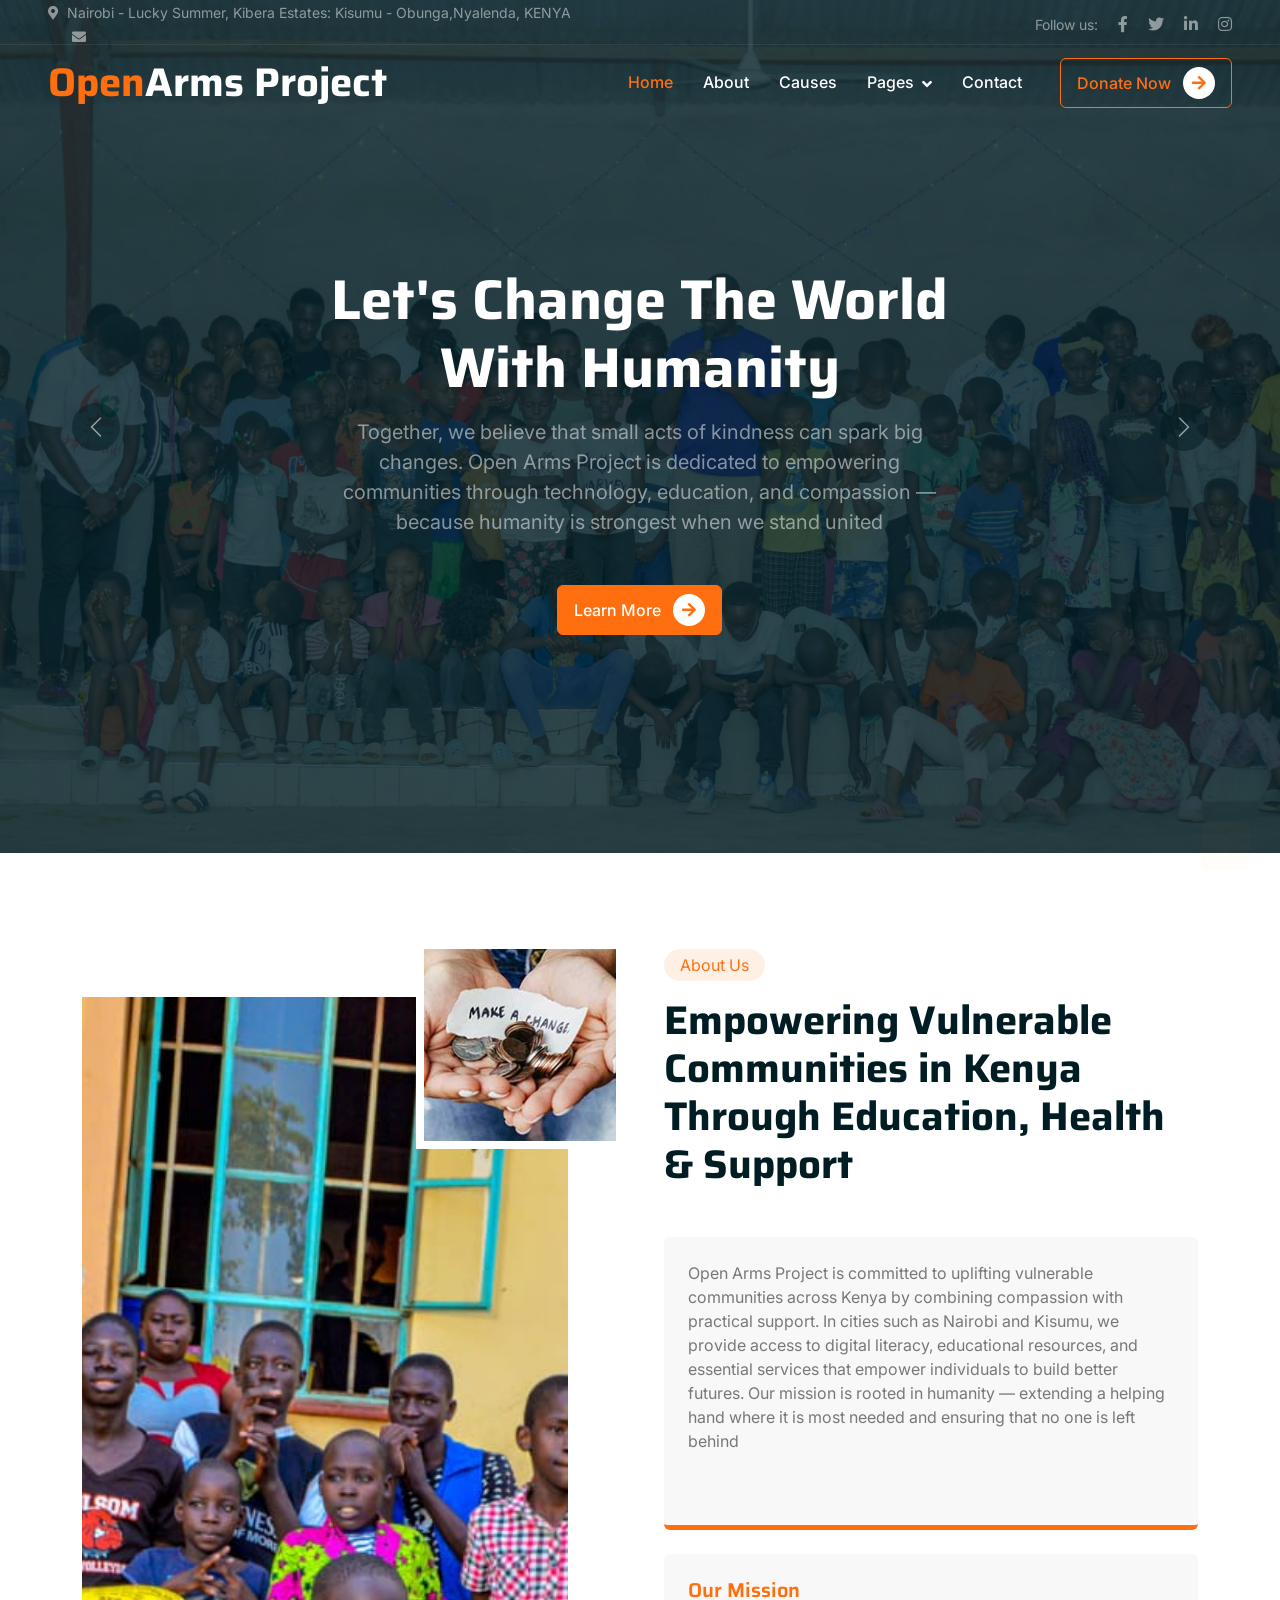
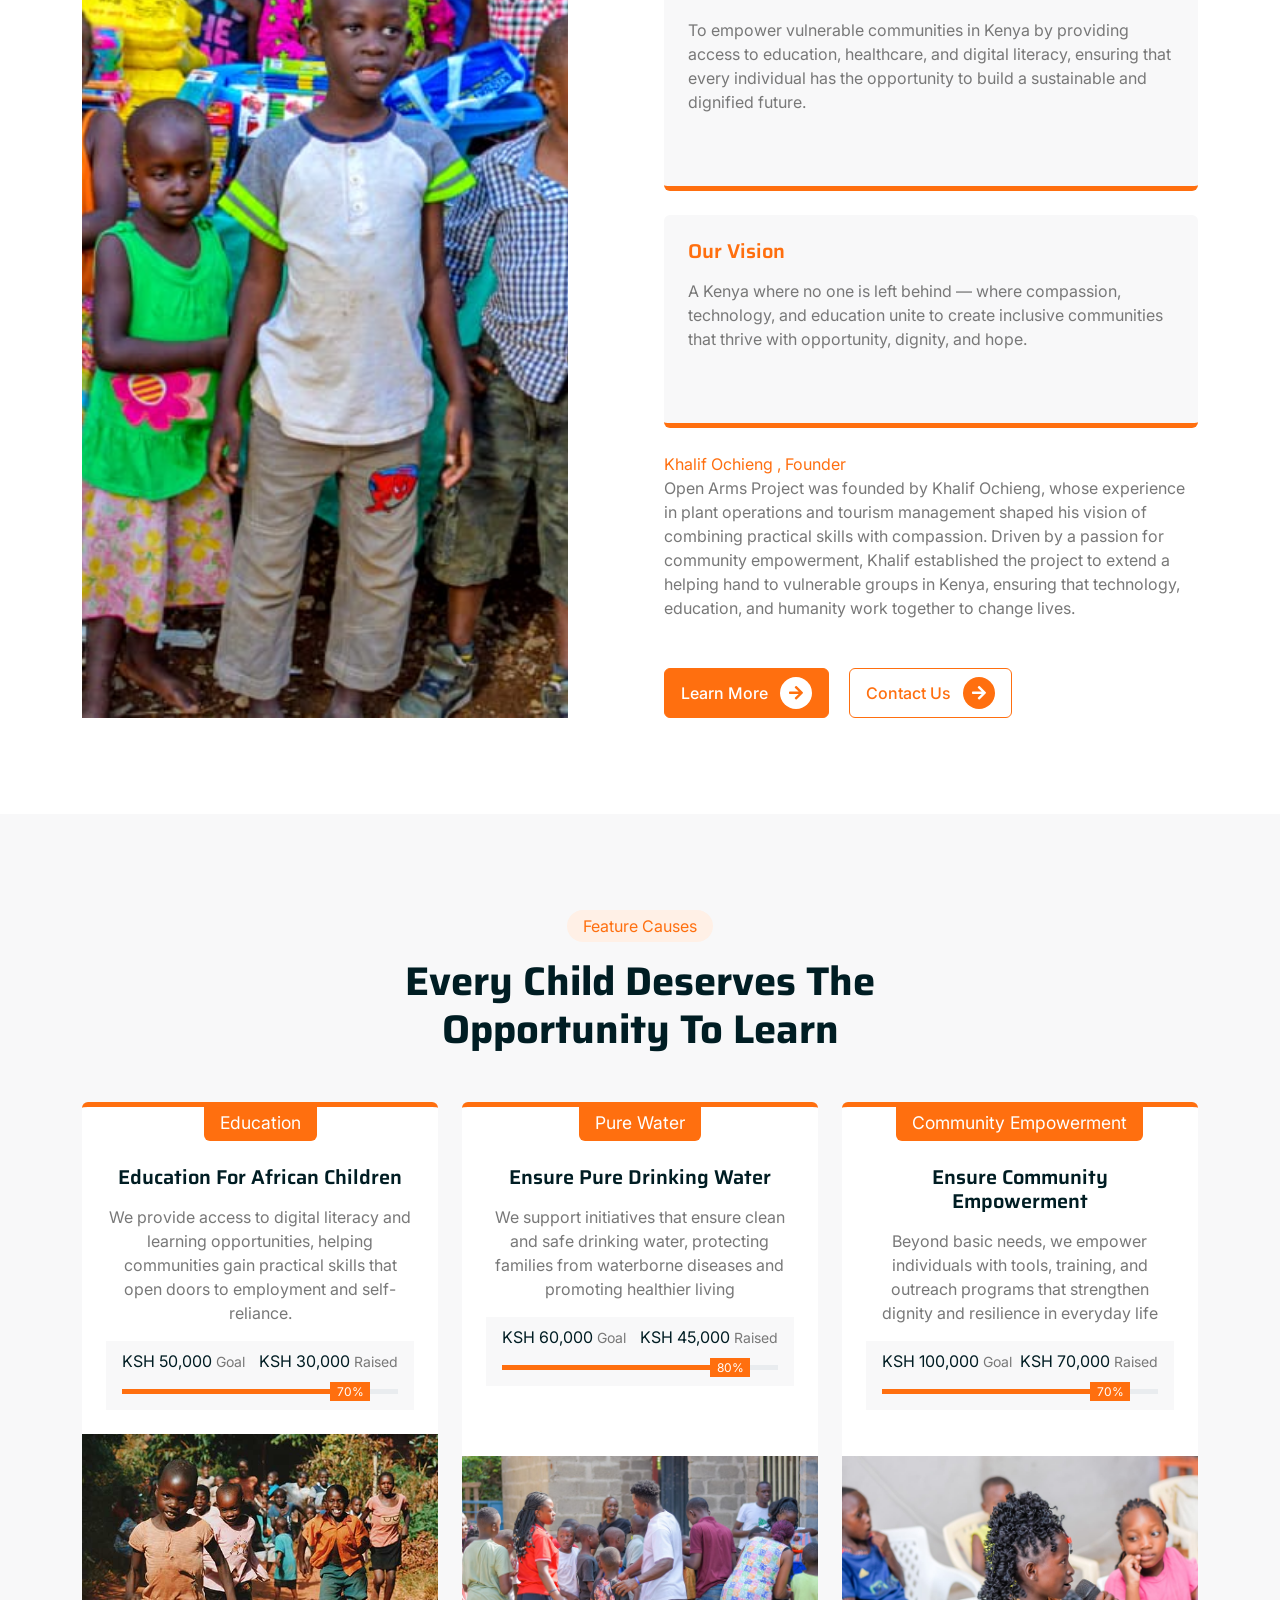
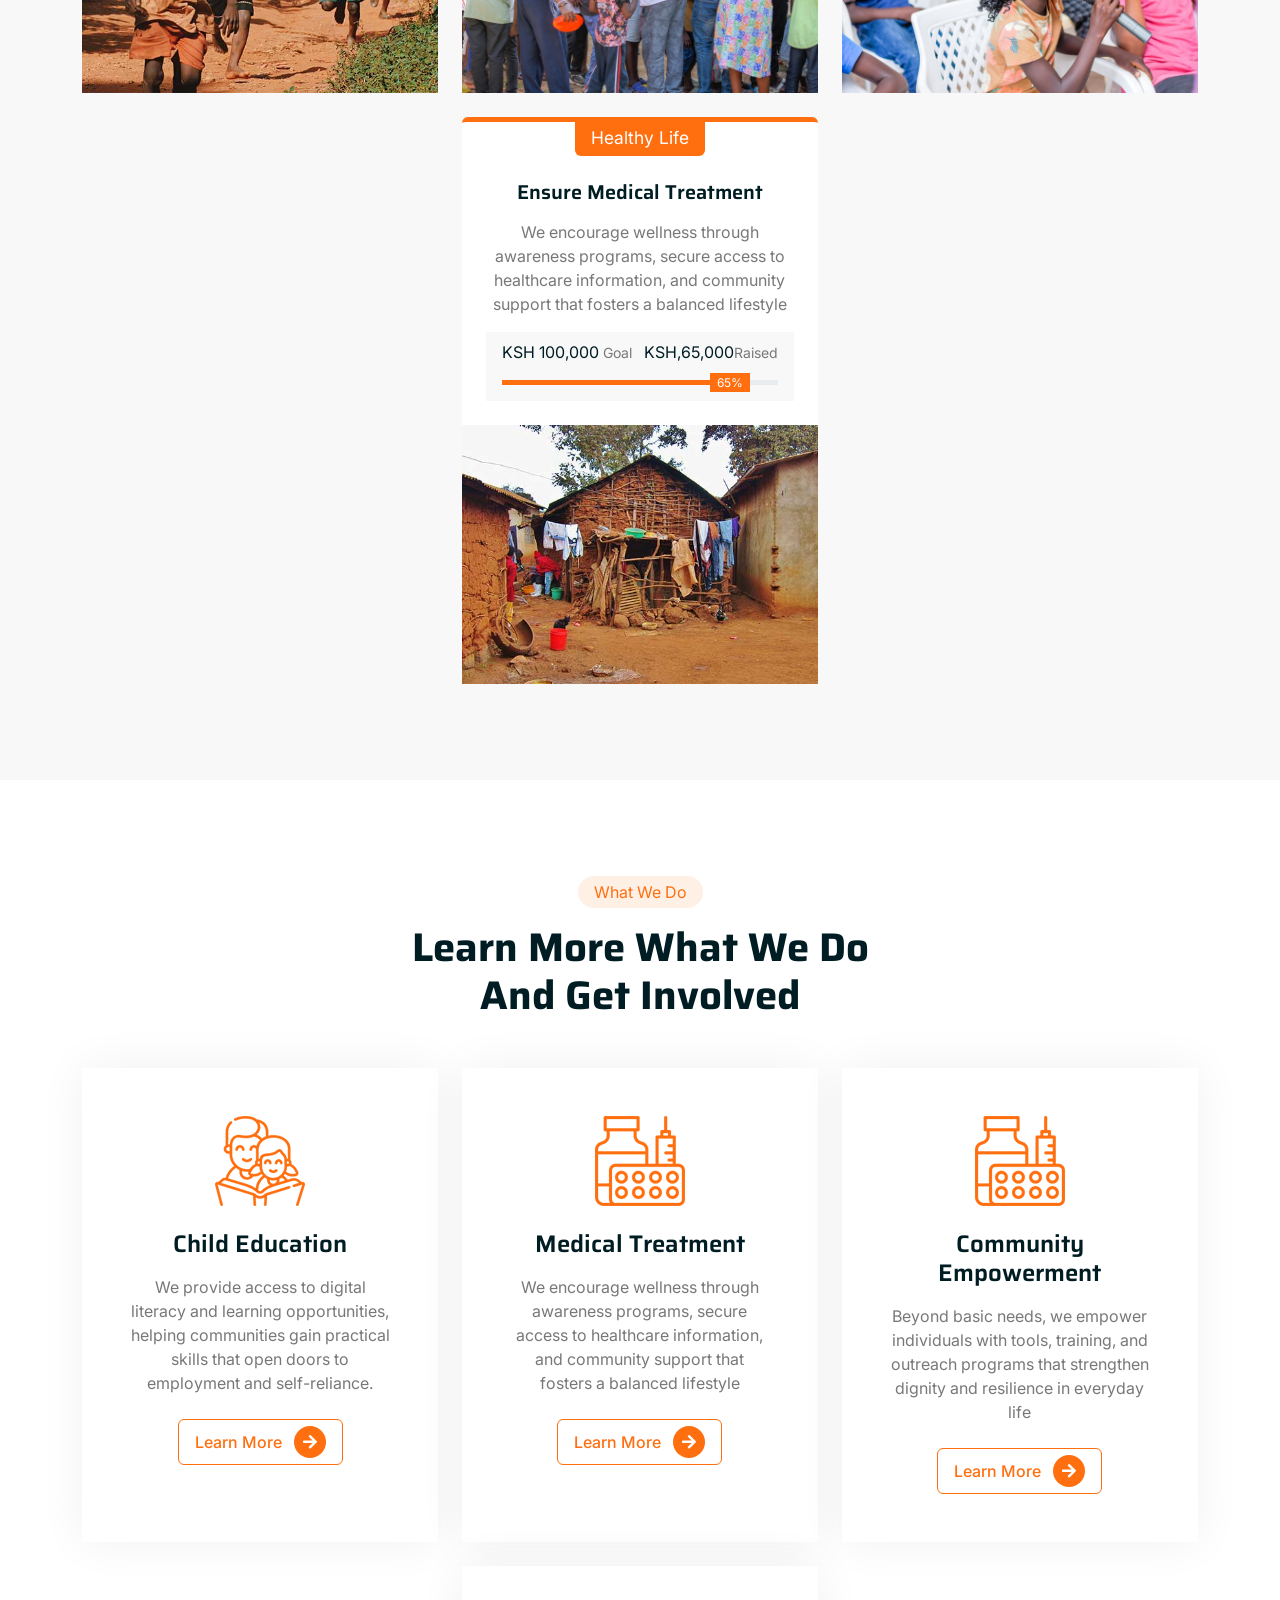
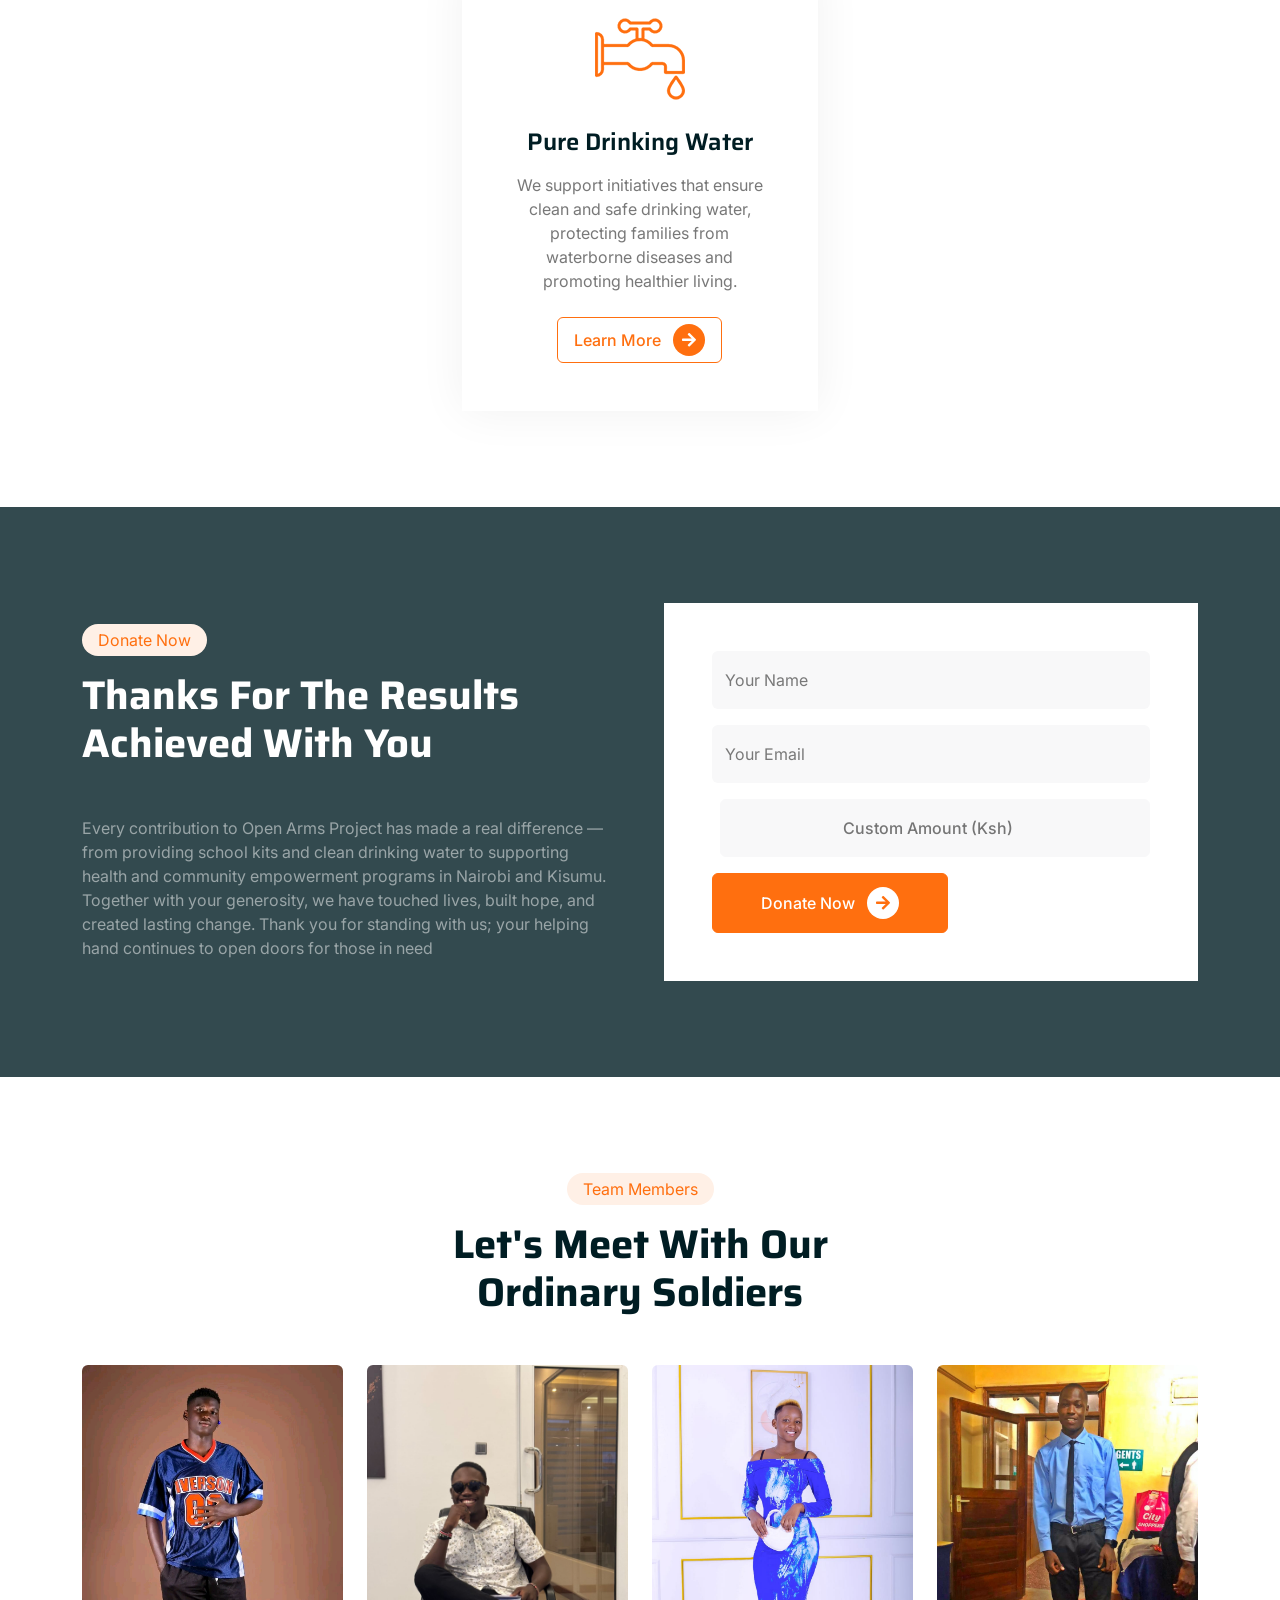
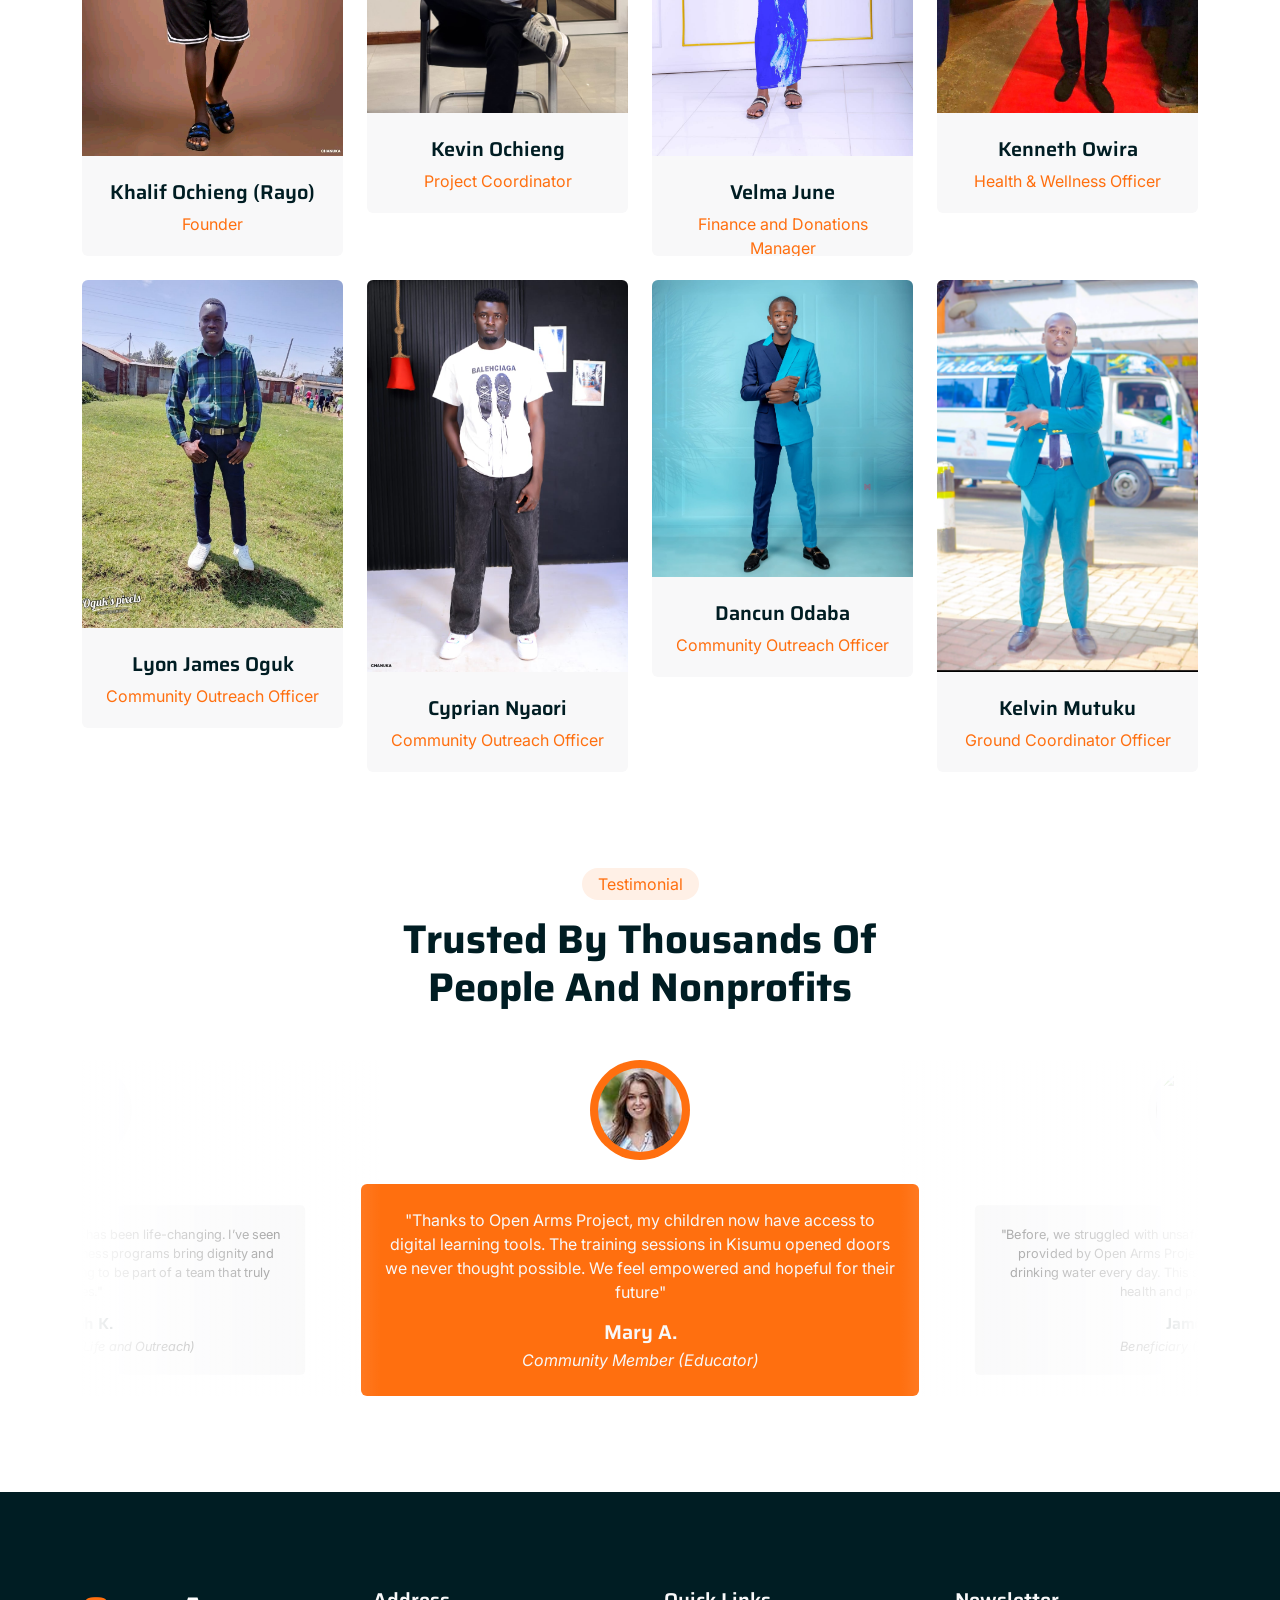
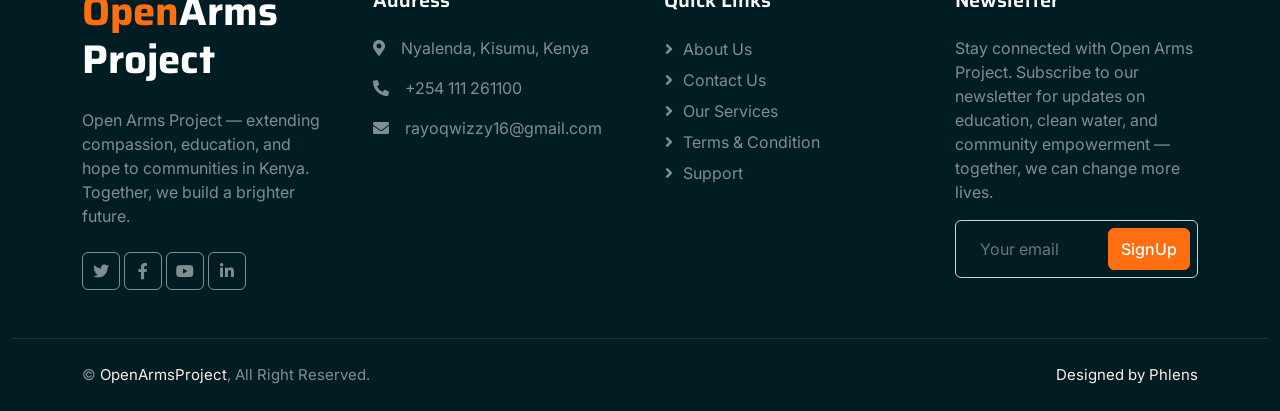
==== commit 1ccd2215: "adjust about section" ====
--- a/index.html
+++ b/index.html
@@ -601,7 +601,7 @@
                             <img class="img-fluid" src="img/team-7.png" alt="">
                          </div>
                          <div class="team-text bg-light text-center p-4">
-                            <h5>A B</h5>
+                            <h5>Dancun Odaba</h5>
                             <p class="text-primary">Community Outreach Officer</p>
                             <div class="team-social text-center">
                                 <a class="btn btn-square" href=""><i class="fab fa-facebook-f"></i></a>
@@ -611,8 +611,25 @@
                         </div>
                       </div>
                   </div>
-
-            </div>
+                
+                  <div class="col-lg-3 col-md-6 wow fadeInUp" data-wow-delay="0.7s">
+                      <div class="team-item position-relative rounded overflow-hidden">
+                         <div class="overflow-hidden">
+                            <img class="img-fluid" src="img/team-8.png" alt="">
+                         </div>
+                         <div class="team-text bg-light text-center p-4">
+                            <h5>Kelvin Mutuku</h5>
+                            <p class="text-primary">Ground Coordinator Officer</p>
+                            <div class="team-social text-center">
+                                <a class="btn btn-square" href=""><i class="fab fa-facebook-f"></i></a>
+                                <a class="btn btn-square" href=""><i class="fab fa-twitter"></i></a>
+                                <a class="btn btn-square" href=""><i class="fab fa-instagram"></i></a>
+                            </div>
+                        </div>
+                      </div>
+                  </div>
+                  
+                </div>
         </div>
     </div>
     <!-- Team End -->
